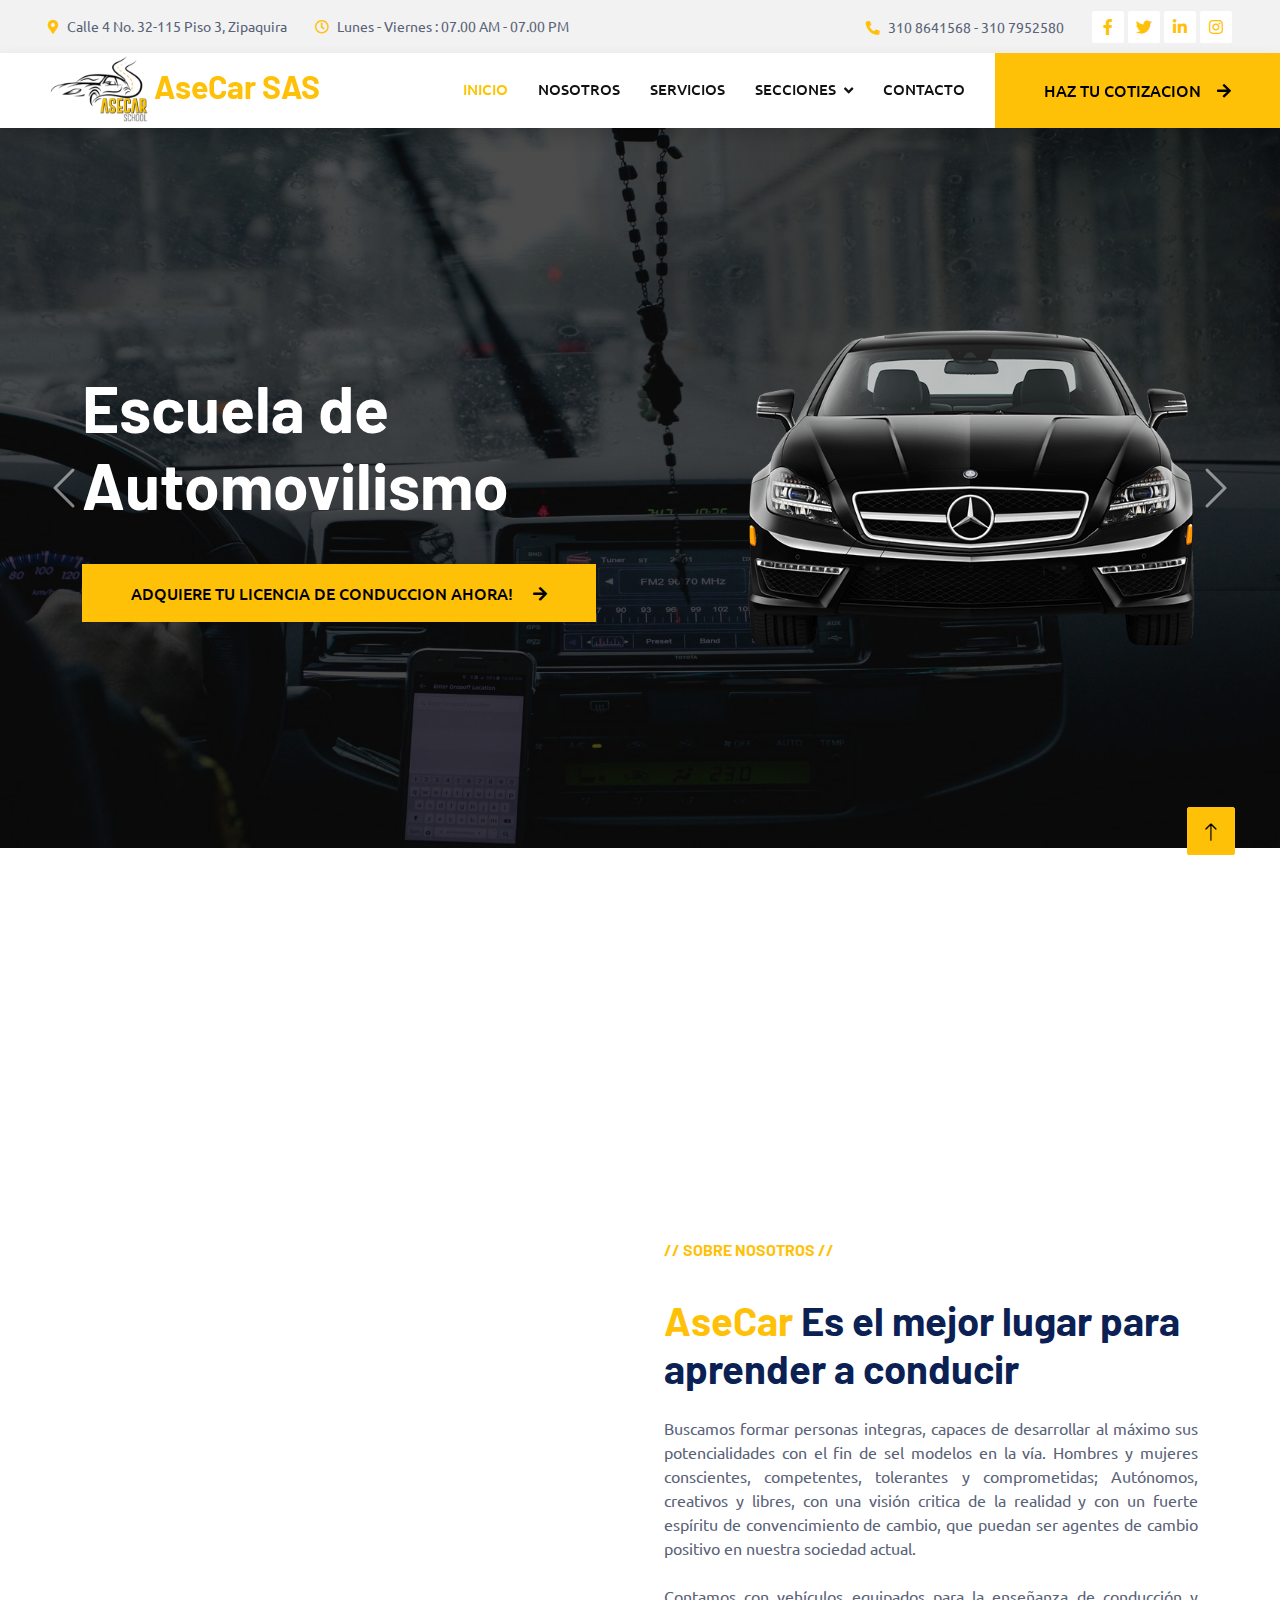
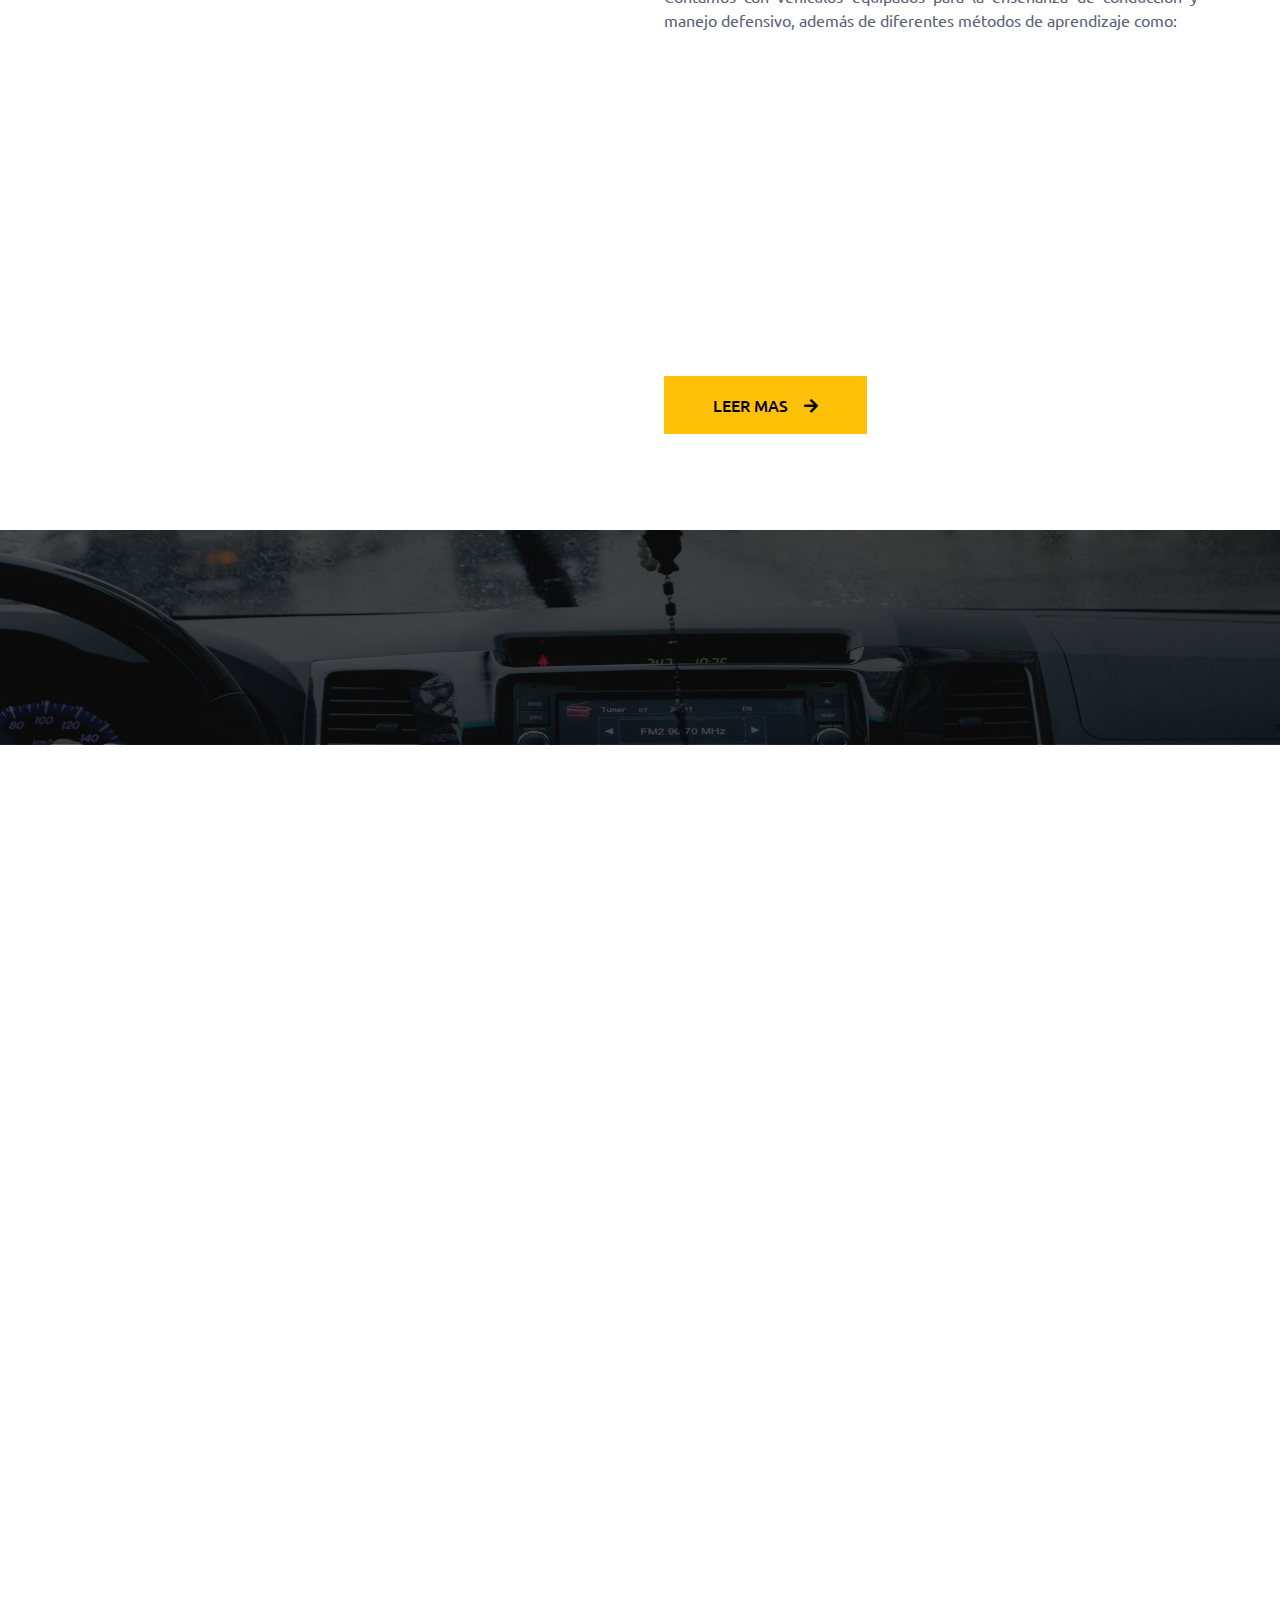
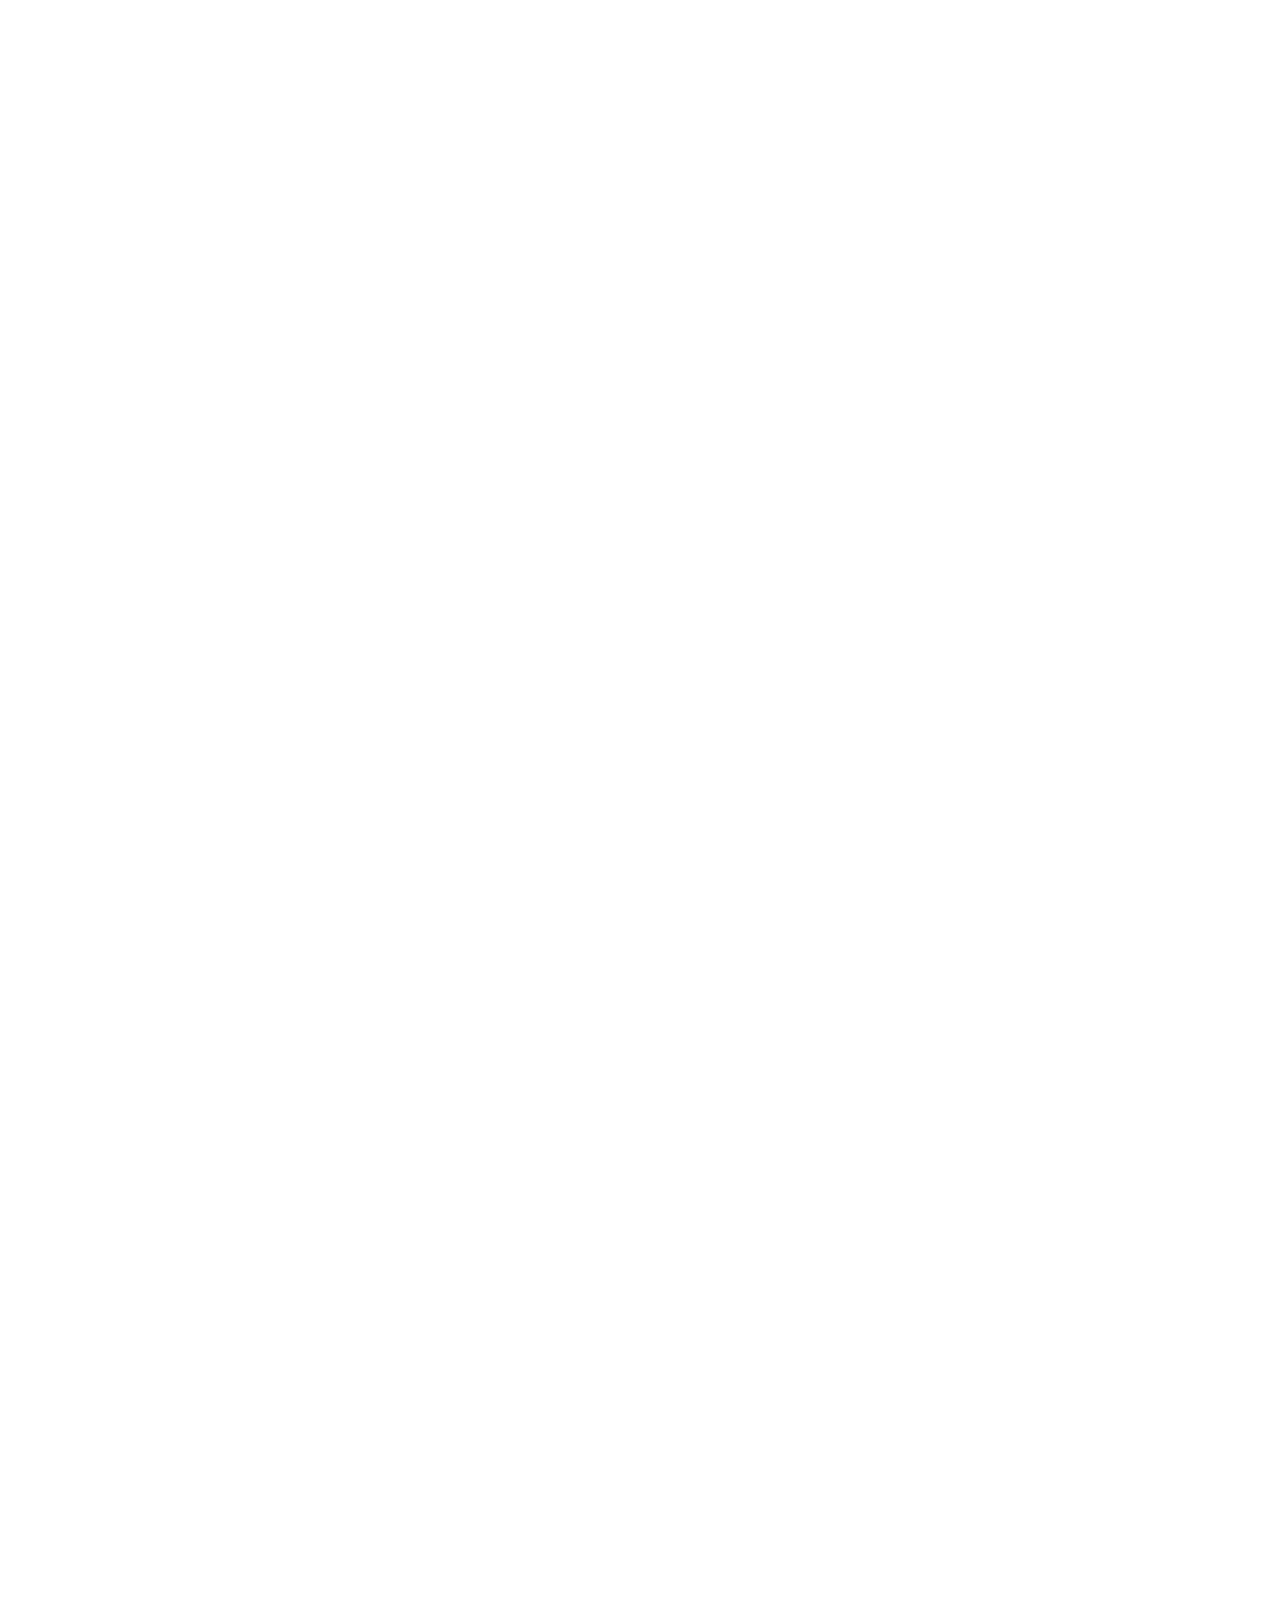
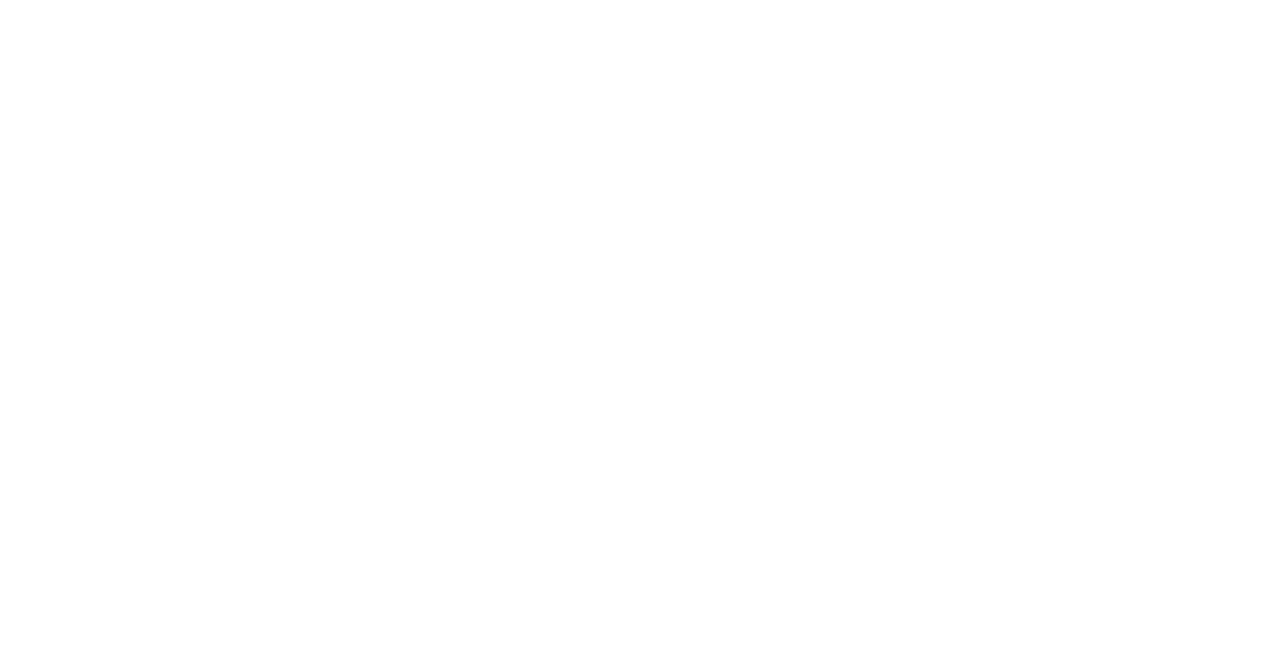
==== index.html @ 01f9cece "Add files via upload" ====
<!DOCTYPE html>
<html lang="es-CO">

<head>
    <meta charset="utf-8">
    <title>CEA ASECAR SAS</title>
    <meta content="width=device-width, initial-scale=1.0" name="viewport">
    <meta content="" name="keywords">
    <meta content="" name="description">
    
    
    <!-- Favicon -->
    <link href="img/favicon.ico" rel="icon">
    <link rel="icon" type="image/jpg" href="img/Logo.ico"/>

    <!-- Google Web Fonts -->
    <link rel="preconnect" href="https://fonts.googleapis.com">
    <link rel="preconnect" href="https://fonts.gstatic.com" crossorigin>
    <link href="https://fonts.googleapis.com/css2?family=Barlow:wght@600;700&family=Ubuntu:wght@400;500&display=swap" rel="stylesheet"> 

    <!-- Icon Font Stylesheet -->
    <link href="https://cdnjs.cloudflare.com/ajax/libs/font-awesome/5.10.0/css/all.min.css" rel="stylesheet">
    <link href="https://cdn.jsdelivr.net/npm/bootstrap-icons@1.4.1/font/bootstrap-icons.css" rel="stylesheet">

    <!-- Libraries Stylesheet -->
    <link href="lib/animate/animate.min.css" rel="stylesheet">
    <link href="lib/owlcarousel/assets/owl.carousel.min.css" rel="stylesheet">
    <link href="lib/tempusdominus/css/tempusdominus-bootstrap-4.min.css" rel="stylesheet" />

    <!-- Customized Bootstrap Stylesheet -->
    <link href="css/bootstrap.min.css" rel="stylesheet">

    <!-- Template Stylesheet -->
    <link href="css/style.css" rel="stylesheet">
</head>

<body>

    <!-- Spinner Start -->
    <div id="spinner" class="show bg-white position-fixed translate-middle w-100 vh-100 top-50 start-50 d-flex align-items-center justify-content-center">
        <div class="spinner-border text-warning" style="width: 3rem; height: 3rem;" role="status">
            <span class="sr-only">Loading...</span>
        </div>
    </div>
    <!-- Spinner End -->

    
    
    <!-- Topbar Start -->
    <div class="container-fluid bg-light p-0">
        <div class="row gx-0 d-none d-lg-flex">
            <div class="col-lg-7 px-5 text-start">
                <div class="h-100 d-inline-flex align-items-center py-3 me-4">
                    <small class="fa fa-map-marker-alt text-warning me-2"></small>
                    <small> Calle 4 No. 32-115 Piso 3, Zipaquira </small>
                </div>
                <div class="h-100 d-inline-flex align-items-center py-3">
                    <small class="far fa-clock text-warning me-2"></small>
                    <small>Lunes - Viernes : 07.00 AM - 07.00 PM  </small>
                </div>
            </div>
            <div class="col-lg-5 px-5 text-end">
                <div class="h-100 d-inline-flex align-items-center py-3 me-4">
                    <small class="fa fa-phone-alt text-warning me-2"></small>
                    <small>310 8641568 - 310 7952580</small>
                </div>
                <div class="h-100 d-inline-flex align-items-center">
                    <a class="btn btn-sm-square bg-white text-warning me-1" href='https://www.facebook.com'><i class="fab fa-facebook-f"></i></a>
                    <a class="btn btn-sm-square bg-white text-warning me-1" href=""><i class="fab fa-twitter"></i></a>
                    <a class="btn btn-sm-square bg-white text-warning me-1" href=""><i class="fab fa-linkedin-in"></i></a>
                    <a class="btn btn-sm-square bg-white text-warning me-0" href=""><i class="fab fa-instagram"></i></a>
                </div>
            </div>
        </div>
    </div>
    <!-- Topbar End -->


    <!-- Navbar Start -->
    <nav class="navbar navbar-expand-lg bg-white navbar-light shadow sticky-top p-0">
        <a href="index.html" class="navbar-brand d-flex align-items-center px-4 px-lg-5">
            <h2 class="m-0 text-warning"><img class="" src="img/Logo.ico" alt="" width="100" >    AseCar SAS</h2>
        </a>
        <button type="button" class="navbar-toggler me-4" data-bs-toggle="collapse" data-bs-target="#navbarCollapse">
            <span class="navbar-toggler-icon"></span>
        </button>
        <div class="collapse navbar-collapse" id="navbarCollapse">
            <div class="navbar-nav ms-auto p-4 p-lg-0">
                <a href="index.html" class="nav-item nav-link active">Inicio</a>
                <a href="about.html" class="nav-item nav-link">Nosotros</a>
                <a href="service.html" class="nav-item nav-link">Servicios</a>
                <div class="nav-item dropdown">
                    <a href="#" class="nav-link dropdown-toggle" data-bs-toggle="dropdown">Secciones</a>
                    <div class="dropdown-menu fade-up m-0">
                        <a href="team.html" class="dropdown-item">Profesores</a>
                        <a href="testimonial.html" class="dropdown-item">Aliados</a>
                    </div>
                </div>
                <a href="contact.html" class="nav-item nav-link">Contacto</a>
            </div>
            <a href="https://web.whatsapp.com/" class="btn btn-warning py-4 px-lg-5 d-none d-lg-block">Haz tu cotizacion<i class="fa fa-arrow-right ms-3"></i></a>
        </div>
    </nav>
    <!-- Navbar End -->


    <!-- Carousel Start -->
    <div class="container-fluid p-0 mb-5">
        <div id="header-carousel" class="carousel slide" data-bs-ride="carousel">
            <div class="carousel-inner">
                <div class="carousel-item active">
                    <img class="w-100" src="img/carousel-bg-1.jpg" alt="Image">
                    <div class="carousel-caption d-flex align-items-center">
                        <div class="container">
                            <div class="row align-items-center justify-content-center justify-content-lg-start">
                                <div class="col-10 col-lg-7 text-center text-lg-start">
                                    <h6 class="text-white text-uppercase mb-3 animated slideInDown"></h6>
                                    <h1 class="display-3 text-white mb-4c pb-3 animated slideInDown">Escuela de Automovilismo</h1>
                                    <a href="https://web.whatsapp.com/" class="btn btn-warning py-3 px-5 animated slideInDown">Adquiere tu licencia de conduccion ahora! <i class="fa fa-arrow-right ms-3"></i></a>
                                </div>
                                <div class="col-lg-5 d-none d-lg-flex animated zoomIn">
                                    <img class="img-fluid" src="img/carousel-1.png" alt="">
                                </div>
                            </div>
                        </div>
                    </div>
                </div>
                <div class="carousel-item">
                    <img class="w-100" src="img/carousel-bg-2.jpg" alt="Image">
                    <div class="carousel-caption d-flex align-items-center">
                        <div class="container">
                            <div class="row align-items-center justify-content-center justify-content-lg-start">
                                <div class="col-10 col-lg-7 text-center text-lg-start">
                                    <h6 class="text-white text-uppercase mb-3 animated slideInDown"></h6>
                                    <h1 class="display-3 text-white mb-4c pb-3 animated slideInDown">Clases de Conduccion</h1>
                                    <a href="https://www.youtube.com/" class="btn btn-warning py-3 px-5 animated slideInDown">Video - Como llegar! <i class="fa fa-arrow-right ms-3"></i></a>
                                </div>
                                <div class="col-lg-5 d-none d-lg-flex animated zoomIn">
                                    <img class="img-fluid" src="img/carousel-2.png" alt="">
                                </div>
                            </div>
                        </div>
                    </div>
                </div>
            </div>
            <button class="carousel-control-prev" type="button" data-bs-target="#header-carousel"
                data-bs-slide="prev">
                <span class="carousel-control-prev-icon" aria-hidden="true"></span>
                <span class="visually-hidden">Previous</span>
            </button>
            <button class="carousel-control-next" type="button" data-bs-target="#header-carousel"
                data-bs-slide="next">
                <span class="carousel-control-next-icon" aria-hidden="true"></span>
                <span class="visually-hidden">Next</span>
            </button>
        </div>
    </div>
    <!-- Carousel End -->


    <!-- Service Start -->
    <div class="container-xxl py-5">
        <div class="container">
            <div class="row g-4">
                <div class="col-lg-4 col-md-6 wow fadeInUp" data-wow-delay="0.1s">
                    <div class="d-flex py-5 px-4">
                        <i class="fa fa-certificate fa-3x text-warning flex-shrink-0"></i>
                        <div class="ps-4">
                            <h5 class="mb-3">Horarios Flexibles</h5>
                            <p>Informacion</p>
                            <a class="text-secondary border-bottom" href=""></a>
                        </div>
                    </div>
                </div>
                <div class="col-lg-4 col-md-6 wow fadeInUp" data-wow-delay="0.3s">
                    <div class="d-flex bg-light py-5 px-4">
                        <i class="fa fa-users-cog fa-3x text-warning flex-shrink-0"></i>
                        <div class="ps-4">
                            <h5 class="mb-3">Instructores certificados</h5>
                            <p>Informacion</p>
                            <a class="text-secondary border-bottom" href=""></a>
                        </div>
                    </div>
                </div>
                <div class="col-lg-4 col-md-6 wow fadeInUp" data-wow-delay="0.5s">
                    <div class="d-flex py-5 px-4">
                        <i class="fa fa-tools fa-3x text-warning flex-shrink-0"></i>
                        <div class="ps-4">
                            <h5 class="mb-3">Vehiculos Seguros</h5>
                            <p>Informacion</p>
                            <a class="text-secondary border-bottom" href=""></a>
                        </div>
                    </div>
                </div>
            </div>
        </div>
    </div>
    <!-- Service End -->


    <!-- About Start -->
    <div class="container-xxl py-5">
        <div class="container">
            <div class="row g-5">
                <div class="col-lg-6 pt-4" style="min-height: 400px;">
                    <div class="position-relative h-100 wow fadeIn" data-wow-delay="0.1s">
                        <img class="position-absolute img-fluid w-100 h-100" src="img/about.jpg" style="object-fit: cover;" alt="">
                        <div class="position-absolute top-0 end-0 mt-n4 me-n4 py-4 px-5" style="background: rgba(0, 0, 0, .08);">
                            <h1 class="display-4 text-white mb-0">Clases  <span class="fs-4"></span></h1>
                            <h4 class="text-white">Certificadas </h4>
                        </div>
                    </div>
                </div>
                <div class="col-lg-6">
                    <h6 class="text-warning text-uppercase">// Sobre Nosotros //</h6>
                    <h1 class="mb-4c"><span class="text-warning">AseCar </span> Es el mejor lugar para aprender a conducir </h1>
                    <p class="mb-4">Buscamos formar personas integras, capaces de desarrollar al máximo sus potencialidades con el fin de sel modelos en la vía. Hombres y mujeres conscientes, competentes, tolerantes y comprometidas; Autónomos, creativos y libres, con una visión critica de la realidad y con un fuerte espíritu de convencimiento de cambio, que puedan ser agentes de cambio positivo en nuestra sociedad actual.
                    <br>
                    <br>
                    Contamos con vehículos equipados para la enseñanza de conducción y manejo defensivo, además de diferentes métodos de aprendizaje como: 
                    </p>
                    <div class="row g-4 mb-3 pb-3">
                        <div class="col-12 wow fadeIn" data-wow-delay="0.1s">
                            <div class="d-flex">
                                <div class="bg-light d-flex flex-shrink-0 align-items-center justify-content-center mt-1" style="width: 45px; height: 45px;">
                                    <span class="fw-bold text-secondary">01</span>
                                </div>
                                <div class="ps-3">
                                    <h5 class="mb-2">Horas Teoricas</h5>
                                    <p>Educacion Vial, Señales de transito, Reglamento de Transito y muchos temas mas.</p>
                                </div>
                            </div>
                        </div>
                        <div class="col-12 wow fadeIn" data-wow-delay="0.3s">
                            <div class="d-flex">
                                <div class="bg-light d-flex flex-shrink-0 align-items-center justify-content-center mt-1" style="width: 45px; height: 45px;">
                                    <span class="fw-bold text-secondary">02</span>
                                </div>
                                <div class="ps-3">
                                    <h5 class="mb-2">Horas Taller</h5>
                                    <p>Mecanica Basica, Anatomia Carro - Moto, y muchos temas mas.</p>
                                </div>
                            </div>
                        </div>
                        <div class="col-12 wow fadeIn" data-wow-delay="0.5s">
                            <div class="d-flex">
                                <div class="bg-light d-flex flex-shrink-0 align-items-center justify-content-center mt-1" style="width: 45px; height: 45px;">
                                    <span class="fw-bold text-secondary">03</span>
                                </div>
                                <div class="ps-3">
                                    <h5 class="mb-2">Clases Practicas</h5>
                                    <p>Instruccion en la via, Manejo defensivo y muchos temas mas. </p>
                                </div>
                            </div>
                        </div>
                    </div>
                    <a href="" class="btn btn-warning py-3 px-5">Leer Mas<i class="fa fa-arrow-right ms-3"></i></a>
                </div>
            </div>
        </div>
    </div>
    <!-- About End -->


    <!-- Fact Start -->
    <div class="container-fluid fact bg-dark my-5 py-5">
        <div class="container">
            <div class="row g-4">
                <div class="col-md-6 col-lg-3 text-center wow fadeIn" data-wow-delay="0.1s">
                    <i class="fa fa-check fa-2x text-white mb-3"></i>
                    <h2 class="text-white mb-2" data-toggle="counter-up">1234</h2>
                    <p class="text-white mb-0">Informacion</p>
                </div>
                <div class="col-md-6 col-lg-3 text-center wow fadeIn" data-wow-delay="0.3s">
                    <i class="fa fa-users-cog fa-2x text-white mb-3"></i>
                    <h2 class="text-white mb-2" data-toggle="counter-up">1234</h2>
                    <p class="text-white mb-0">Informacion</p>
                </div>
                <div class="col-md-6 col-lg-3 text-center wow fadeIn" data-wow-delay="0.5s">
                    <i class="fa fa-users fa-2x text-white mb-3"></i>
                    <h2 class="text-white mb-2" data-toggle="counter-up">1234</h2>
                    <p class="text-white mb-0">Informacion</p>
                </div>
                <div class="col-md-6 col-lg-3 text-center wow fadeIn" data-wow-delay="0.7s">
                    <i class="fa fa-car fa-2x text-white mb-3"></i>
                    <h2 class="text-white mb-2" data-toggle="counter-up">1234</h2>
                    <p class="text-white mb-0">Informacion</p>
                </div>
            </div>
        </div>
    </div>
    <!-- Fact End -->


    <!-- Service Start -->
    <div class="container-xxl service py-5">
        <div class="container">
            <div class="text-center wow fadeInUp" data-wow-delay="0.1s">
                <h6 class="text-warning text-uppercase">// Servicios //</h6>
                <h1 class="mb-5">Explora nuestros cursos</h1>
            </div>
            <div class="row g-4 wow fadeInUp" data-wow-delay="0.3s">
                <div class="col-lg-4">
                    <div class="nav w-100 nav-pills me-4">
                        <button class="nav-link w-100 d-flex align-items-center text-start p-4 mb-4 active" data-bs-toggle="pill" data-bs-target="#tab-pane-1" type="button">
                            <i class="fa fa-motorcycle fa-2x me-3"></i>
                            <h4 class="m-0">Curso Moto - A1</h4>
                        </button>
                        <button class="nav-link w-100 d-flex align-items-center text-start p-4 mb-4" data-bs-toggle="pill" data-bs-target="#tab-pane-2" type="button">
                            <i class="fa fa-motorcycle fa-2x me-3"></i>
                            <h4 class="m-0">Curso Moto - A2 </h4>
                        </button>
                        <button class="nav-link w-100 d-flex align-items-center text-start p-4 mb-4" data-bs-toggle="pill" data-bs-target="#tab-pane-3" type="button">
                            <i class="fa fa-car fa-2x me-3"></i>
                            <h4 class="m-0">Curso Carro  - B1</h4>
                        </button>
                        <button class="nav-link w-100 d-flex align-items-center text-start p-4 mb-0" data-bs-toggle="pill" data-bs-target="#tab-pane-4" type="button">
                            <i class="fa fa-car-side fa-2x me-3"></i>
                            <h4 class="m-0">Curso Carro - C1</h4>
                        </button>
                    </div>
                </div>
                <div class="col-lg-8">
                    <div class="tab-content w-100">
                        <div class="tab-pane fade show active" id="tab-pane-1">
                            <div class="row g-4">
                                <div class="col-md-6" style="min-height: 350px;">
                                    <div class="position-relative h-100">
                                        <img class="position-absolute img-fluid w-100 h-100" src="img/service-1.jpg"
                                            style="object-fit: cover;" alt="">
                                    </div>
                                </div>
                                <div class="col-md-6">
                                    <h3 class="mb-3">Licencia de conduccion para Moto A1&nbsp;&nbsp;(menos de 125 cc) </h3>
                                    <p class="mb-4">Tempor erat elitr rebum at clita. Diam dolor diam ipsum sit. Aliqu diam amet diam et eos. Clita erat ipsum et lorem et sit, sed stet lorem sit clita duo justo magna dolore erat amet</p>
                                    <p><i class="fa fa-check text-success me-3"></i>25 Horas Teoricas</p>
                                    <p><i class="fa fa-check text-success me-3"></i>5 Horas Taller</p>
                                    <p><i class="fa fa-check text-success me-3"></i>8 Clases Practicas</p>
                                    <a href="https://web.whatsapp.com/" class="btn btn-warning py-3 px-5 mt-3">Comprar Ahora!<i class="fa fa-arrow-right ms-3"></i></a>
                                </div>
                            </div>
                        </div>
                        <div class="tab-pane fade" id="tab-pane-2">
                            <div class="row g-4">
                                <div class="col-md-6" style="min-height: 350px;">
                                    <div class="position-relative h-100">
                                        <img class="position-absolute img-fluid w-100 h-100" src="img/service-2.jpg"
                                            style="object-fit: cover;" alt="">
                                    </div>
                                </div>
                                <div class="col-md-6">
                                    <h3 class="mb-3">Licencia de conduccion para Moto A2 &nbsp;&nbsp;(mas de 125 cc) </h3>
                                    <p class="mb-4">Tempor erat elitr rebum at clita. Diam dolor diam ipsum sit. Aliqu diam amet diam et eos. Clita erat ipsum et lorem et sit, sed stet lorem sit clita duo justo magna dolore erat amet</p>
                                    <p><i class="fa fa-check text-success me-3"></i>25 Horas teòricas</p>
                                    <p><i class="fa fa-check text-success me-3"></i>3 Horas taller</p>
                                    <p><i class="fa fa-check text-success me-3"></i>15 clases practicas </p>
                                    <a href="https://web.whatsapp.com/" class="btn btn-warning py-3 px-5 mt-3">Comprar ahora! <i class="fa fa-arrow-right ms-3"></i></a>
                                </div>
                            </div>
                        </div>
                        <div class="tab-pane fade" id="tab-pane-3">
                            <div class="row g-4">
                                <div class="col-md-6" style="min-height: 350px;">
                                    <div class="position-relative h-100">
                                        <img class="position-absolute img-fluid w-100 h-100" src="img/service-3.jpg"
                                            style="object-fit: cover;" alt="">
                                    </div>
                                </div>
                                <div class="col-md-6">
                                    <h3 class="mb-3">Licencia de conduccion para Carro Particular B1 </h3>
                                    <p class="mb-4">Tempor erat elitr rebum at clita. Diam dolor diam ipsum sit. Aliqu diam amet diam et eos. Clita erat ipsum et lorem et sit, sed stet lorem sit clita duo justo magna dolore erat amet</p>
                                    <p><i class="fa fa-check text-success me-3"></i>25 Horas teòricas</p>
                                    <p><i class="fa fa-check text-success me-3"></i>5 Horas taller</p>
                                    <p><i class="fa fa-check text-success me-3"></i>20 clases practicas</p>
                                    <a href="https://web.whatsapp.com/" class="btn btn-warning py-3 px-5 mt-3">Comprar ahora! <i class="fa fa-arrow-right ms-3"></i></a>
                                </div>
                            </div>
                        </div>
                        <div class="tab-pane fade" id="tab-pane-4">
                            <div class="row g-4">
                                <div class="col-md-6" style="min-height: 350px;">
                                    <div class="position-relative h-100">
                                        <img class="position-absolute img-fluid w-100 h-100" src="img/service-04.jpg"
                                            style="object-fit: cover;" alt="">
                                    </div>
                                </div>
                                <div class="col-md-6">
                                    <h3 class="mb-3">Licencia de conduccion para Carro Publico C1 </h3>
                                    <p class="mb-4">Tempor erat elitr rebum at clita. Diam dolor diam ipsum sit. Aliqu diam amet diam et eos. Clita erat ipsum et lorem et sit, sed stet lorem sit clita duo justo magna dolore erat amet</p>
                                    <p><i class="fa fa-check text-success me-3"></i>30 horas teòricas</p>
                                    <p><i class="fa fa-check text-success me-3"></i>5 horas taller</p>
                                    <p><i class="fa fa-check text-success me-3"></i>30 clases practicas</p>
                                    <a href="https://web.whatsapp.com/" class="btn btn-warning py-3 px-5 mt-3">Comprar ahora! <i class="fa fa-arrow-right ms-3"></i></a>
                                </div>
                            </div>
                        </div>
                    </div>
                </div>
            </div>
        </div>
    </div>
    <!-- Service End -->

     <!-- Booking Start -->
     <div class="container-fluid bg-secondary booking my-5 wow fadeInUp" data-wow-delay="0.1s">
        <div class="container">
            <div class="row gx-5">
                <div class="col-lg-6 py-5">
                    <div class="py-5">
                        <h1 class="text-white mb-4">Escuela de Conduccion </h1>
                        <p class="text-white mb-0">Eirmod sed tempor lorem ut dolores. Aliquyam sit sadipscing kasd ipsum. Dolor ea et dolore et at sea ea at dolor, justo ipsum duo rebum sea invidunt voluptua. Eos vero eos vero ea et dolore eirmod et. Dolores diam duo invidunt lorem. Elitr ut dolores magna sit. Sea dolore sanctus sed et. Takimata takimata sanctus sed.</p>
                    </div>
                </div>
                <div class="col-lg-6">
                    <div class="bg-warning h-100 d-flex flex-column justify-content-center text-center p-5 wow zoomIn" data-wow-delay="0.6s">
                        <h1 class="text-white mb-4">Reserva tu clase!</h1>
                        <form>
                            <div class="row g-3">
                                <div class="col-12 col-sm-6">
                                    <input type="text" class="form-control border-0" placeholder="Nombre" style="height: 55px;">
                                </div>
                                <div class="col-12 col-sm-6">
                                    <input type="email" class="form-control border-0" placeholder="Correo" style="height: 55px;">
                                </div>
                                <div class="col-12 col-sm-6">
                                    <select class="form-select border-0" style="height: 55px;">
                                        <option selected>Selecciona un servicio </option>
                                        <option value="1">Servicio 1</option>
                                        <option value="2">Servicio 2</option>
                                        <option value="3">Servicio 3</option>
                                    </select>
                                </div>
                                <div class="col-12 col-sm-6">
                                    <div class="date" id="date1" data-target-input="nearest">
                                        <input type="text"
                                            class="form-control border-0 datetimepicker-input"
                                            placeholder="Fecha" data-target="#date1" data-toggle="datetimepicker" style="height: 55px;">
                                    </div>
                                </div>
                                <div class="col-12">
                                    <textarea class="form-control border-0" placeholder="Solucitud"></textarea>
                                </div>
                                <div class="col-12">
                                    <button class="btn btn-secondary w-100 py-3" type="submit">Reserva Ahora</button>
                                </div>
                            </div>
                        </form>
                    </div>
                </div>
            </div>
        </div>
    </div>
    <!-- Booking End -->

    


    <!-- Team Start -->
    <div class="container-xxl py-5">
        <div class="container">
            <div class="text-center wow fadeInUp" data-wow-delay="0.1s">
                <h6 class="text-warning text-uppercase">// Profesores //</h6>
                <h1 class="mb-5">Nuestros instructores calificados</h1>
            </div>
            <div class="row g-4">
                <div class="col-lg-3 col-md-6 wow fadeInUp" data-wow-delay="0.1s">
                    <div class="team-item">
                        <div class="position-relative overflow-hidden">
                            <img class="img-fluid" src="img/team-1.jpg" alt="">
                            <div class="team-overlay position-absolute start-0 top-0 w-100 h-100">
                                <a class="btn btn-square mx-1" href=""><i class="fab fa-facebook-f"></i></a>
                                <a class="btn btn-square mx-1" href=""><i class="fab fa-twitter"></i></a>
                                <a class="btn btn-square mx-1" href=""><i class="fab fa-instagram"></i></a>
                            </div>
                        </div>
                        <div class="bg-light text-center p-4">
                            <h5 class="fw-bold mb-0">Nombre</h5>
                            <small>Cargo</small>
                        </div>
                    </div>
                </div>
                <div class="col-lg-3 col-md-6 wow fadeInUp" data-wow-delay="0.3s">
                    <div class="team-item">
                        <div class="position-relative overflow-hidden">
                            <img class="img-fluid" src="img/team-2.jpg" alt="">
                            <div class="team-overlay position-absolute start-0 top-0 w-100 h-100">
                                <a class="btn btn-square mx-1" href=""><i class="fab fa-facebook-f"></i></a>
                                <a class="btn btn-square mx-1" href=""><i class="fab fa-twitter"></i></a>
                                <a class="btn btn-square mx-1" href=""><i class="fab fa-instagram"></i></a>
                            </div>
                        </div>
                        <div class="bg-light text-center p-4">
                            <h5 class="fw-bold mb-0">Nombre</h5>
                            <small>Cargo</small>
                        </div>
                    </div>
                </div>
                <div class="col-lg-3 col-md-6 wow fadeInUp" data-wow-delay="0.5s">
                    <div class="team-item">
                        <div class="position-relative overflow-hidden">
                            <img class="img-fluid" src="img/team-3.jpg" alt="">
                            <div class="team-overlay position-absolute start-0 top-0 w-100 h-100">
                                <a class="btn btn-square mx-1" href=""><i class="fab fa-facebook-f"></i></a>
                                <a class="btn btn-square mx-1" href=""><i class="fab fa-twitter"></i></a>
                                <a class="btn btn-square mx-1" href=""><i class="fab fa-instagram"></i></a>
                            </div>
                        </div>
                        <div class="bg-light text-center p-4">
                            <h5 class="fw-bold mb-0">Nombre</h5>
                            <small>Cargo</small>
                        </div>
                    </div>
                </div>
                <div class="col-lg-3 col-md-6 wow fadeInUp" data-wow-delay="0.7s">
                    <div class="team-item">
                        <div class="position-relative overflow-hidden">
                            <img class="img-fluid" src="img/team-4.jpg" alt="">
                            <div class="team-overlay position-absolute start-0 top-0 w-100 h-100">
                                <a class="btn btn-square mx-1" href=""><i class="fab fa-facebook-f"></i></a>
                                <a class="btn btn-square mx-1" href=""><i class="fab fa-twitter"></i></a>
                                <a class="btn btn-square mx-1" href=""><i class="fab fa-instagram"></i></a>
                            </div>
                        </div>
                        <div class="bg-light text-center p-4">
                            <h5 class="fw-bold mb-0">Nombre</h5>
                            <small>Cargo</small>
                        </div>
                    </div>
                </div>
            </div>
        </div>
    </div>
    <!-- Team End -->


    <!-- Testimonial Start -->
    <div class="container-xxl py-5 wow fadeInUp" data-wow-delay="0.1s">
        <div class="container">
            <div class="text-center">
                <h6 class="text-warning text-uppercase">// Respaldo //</h6>
                <h1 class="mb-5">Vigilado por</h1>
            </div>
            <div class="owl-carousel testimonial-carousel position-relative">
                <div class="testimonial-item text-center">
                    <img class="w5-round mx-auto mb-3" src="img/MINTRANSPORTE.png" style="width: 270px; height: 80px;">
                    <h5 class="mb-0">Ministerio de Transporte </h5>
                    <p></p>
                    <div class="testimonial-text bg-light text-center p-4">
                    <p class="mb-0">Tempor erat elitr rebum at clita. Diam dolor diam ipsum sit diam amet diam et eos. Clita erat ipsum et lorem et sit.</p>
                    </div>
                </div>
                <div class="testimonial-item text-center">
                    <img class="w5-round mx-auto mb-3" src="img/SuperTrans.png" style="width: 290px; height: 80px;">
                    <h5 class="mb-0">SuperTransporte</h5>
                    <p></p>
                    <div class="testimonial-text bg-light text-center p-4">
                    <p class="mb-0">Tempor erat elitr rebum at clita. Diam dolor diam ipsum sit diam amet diam et eos. Clita erat ipsum et lorem et sit.</p>
                    </div>
                </div>
                <div class="testimonial-item text-center">
                    <img class="w5-round mx-auto mb-3" src="img/SecEdu.jpg" style="width: 290px; height: 80px;">
                    <h5 class="mb-0">Secretaria de Educacion ZIPA</h5>
                    <p></p>
                    <div class="testimonial-text bg-light text-center p-4">
                    <p class="mb-0">Tempor erat elitr rebum at clita. Diam dolor diam ipsum sit diam amet diam et eos. Clita erat ipsum et lorem et sit.</p>
                    </div>
                </div>
                </div>
            </div>
        </div>
    </div>
    <!-- Testimonial End -->
 

    <!-- Footer Start -->
    <div class="container-fluid bg-dark text-light footer pt-5 mt-5 wow fadeIn" data-wow-delay="0.1s">
        <div class="container py-5">
            <div class="row g-5">
                <div class="col-lg-3 col-md-6">
                    <h4 class="text-light mb-4">Direccion</h4>
                    <p class="mb-2"><i class="fa fa-map-marker-alt me-3"></i>Calle 4 No. 32-115 Piso 3, Zipaquira</p>
                    <p class="mb-2"><i class="fa fa-phone-alt me-3"></i> 310 8641568 - 310 7952580
                    </p>
                    <p class="mb-2"><i class="fa fa-envelope me-3"></i>asecargerencia@gmail.com</p>
                    <div class="d-flex pt-2">
                        <a class="btn btn-outline-light btn-social" href=""><i class="fab fa-twitter"></i></a>
                        <a class="btn btn-outline-light btn-social" href=""><i class="fab fa-facebook-f"></i></a>
                        <a class="btn btn-outline-light btn-social" href=""><i class="fab fa-youtube"></i></a>
                        <a class="btn btn-outline-light btn-social" href=""><i class="fab fa-linkedin-in"></i></a>
                    </div>
                </div>
                <div class="col-lg-3 col-md-6">
                    <h4 class="text-light mb-4">Horarios</h4>
                    <h6 class="text-light">Lunes - Viernes:</h6>
                    <p class="mb-4">07.00 AM - 07.00 PM</p>
                    <h6 class="text-light">Sabado:</h6>
                    <p class="mb-0">07.00 AM -06.00 PM</p>
                    <br>
                    <h6 class="text-light">Domingos - Festivos:</h6>
                    <p class="mb-0">08.00 AM -1.00 PM</p>
                    

                </div>
                <div class="col-lg-3 col-md-4">
                    <h4 class="text-light mb-4">Servicios</h4>
                    <a class="btn btn-link" href="service.html">Licencia A1</a>
                    <a class="btn btn-link" href="service.html">Licencia A2</a>
                    <a class="btn btn-link" href="service.html">Licencia B1</a>
                    <a class="btn btn-link" href="service.html">Licencia C1</a>
                    
                </div>
                <div class="col-lg-3 col-md-6">
                    <h4 class="text-light mb-4">&nbsp;&nbsp;&nbsp;&nbsp;&nbsp;&nbsp;&nbsp;&nbsp;&nbsp;&nbsp;&nbsp; Medios de Pago</h4>
                     
                    <div class="position-relative mx-auto" style="max-width: 420px; max-height: 400px;">
                        <img class="w-round mx-auto mb-3"  src="img/davi.png" style="width: 250px; height: 100px;"> 
                        &nbsp;&nbsp;&nbsp;&nbsp;&nbsp;&nbsp;&nbsp;&nbsp;&nbsp;&nbsp;&nbsp; &nbsp;&nbsp;
                        <img class="w-round mx-auto mb-3"  src="img/Pago.png" style="width: 150px; height: 100px;">
                        &nbsp;&nbsp;&nbsp;&nbsp;&nbsp;&nbsp;&nbsp;&nbsp;&nbsp;&nbsp;&nbsp;&nbsp;&nbsp;&nbsp;&nbsp;&nbsp;&nbsp;&nbsp;&nbsp;&nbsp;
                        <a href="https://www.pse.com.co/persona"><img class="w-round mx-auto mb-3"  src="img/pse.png" style="width: 100px; height: 100px;"> 
                        
                        <p class="mb-4">&nbsp;&nbsp;&nbsp;&nbsp;&nbsp;&nbsp;&nbsp;&nbsp;&nbsp;&nbsp;&nbsp;&nbsp;&nbsp;&nbsp;&nbsp;&nbsp;&nbsp;&nbsp;BANCOLOMBIA <br> &nbsp;&nbsp;&nbsp;&nbsp;&nbsp;&nbsp;&nbsp;&nbsp;&nbsp;&nbsp;&nbsp;&nbsp;&nbsp;&nbsp;&nbsp;&nbsp;&nbsp;&nbsp;NIT - 901505206 <br> &nbsp;&nbsp;&nbsp;Numero Cuenta - 33200003945 <br> &nbsp;&nbsp;&nbsp;&nbsp;&nbsp;&nbsp;&nbsp;&nbsp;&nbsp;&nbsp;&nbsp;&nbsp;&nbsp;&nbsp;&nbsp;&nbsp;&nbsp;&nbsp;Cuenta Ahorros</p></p> 
                    </div>
                </div>
            </div>
        </div>
        <div class="container">
            <div class="copyright">
                <div class="row">
                    <div class="col-md-6 text-center text-md-start mb-3 mb-md-0">
                        &copy; <a class="border-bottom" href="#">2022 AseCar SAS</a>, Todos Los Derechos Reservados.
    
                        <!--/*** This template is free as long as you keep the footer author’s credit link/attribution link/backlink. If you'd like to use the template without the footer author’s credit link/attribution link/backlink, you can purchase the Credit Removal License from "https://htmlcodex.com/credit-removal". Thank you for your support. ***/-->
                      Hecho con <a class="border-bottom" href="https://htmlcodex.com">HTML Codex</a>
                    </div>
                    
                </div>
            </div>
        </div>
    </div>
    <!-- Footer End -->


    <!-- Back to Top -->
    <a href="#" class="btn btn-lg btn-warning btn-lg-square back-to-top"><i class="bi bi-arrow-up"></i></a>


    <!-- JavaScript Libraries -->
    <script src="https://code.jquery.com/jquery-3.4.1.min.js"></script>
    <script src="https://cdn.jsdelivr.net/npm/bootstrap@5.0.0/dist/js/bootstrap.bundle.min.js"></script>
    <script src="lib/wow/wow.min.js"></script>
    <script src="lib/easing/easing.min.js"></script>
    <script src="lib/waypoints/waypoints.min.js"></script>
    <script src="lib/counterup/counterup.min.js"></script>
    <script src="lib/owlcarousel/owl.carousel.min.js"></script>
    <script src="lib/tempusdominus/js/moment.min.js"></script>
    <script src="lib/tempusdominus/js/moment-timezone.min.js"></script>
    <script src="lib/tempusdominus/js/tempusdominus-bootstrap-4.min.js"></script>
    

    <!-- Template Javascript -->
    <script src="js/main.js"></script>
    <script src="js/form.js"></script>
</body>

</html>
---- css/style.css ----
/********** Template CSS **********/
:root {
    --primary: #fdc400;
    --secondary: #0B2154;
    --light: #F2F2F2;
    --dark: #111111;
    --warning: #fdc400;
}

.fw-medium {
    font-weight: 600 !important;
}

.back-to-top {
    position: fixed;
    display: none;
    right: 45px;
    bottom: 45px;
    z-index: 99;
}


/*** Spinner ***/
#spinner {
    opacity: 0;
    visibility: hidden;
    transition: opacity .5s ease-out, visibility 0s linear .5s;
    z-index: 99999;
}

#spinner.show {
    transition: opacity .5s ease-out, visibility 0s linear 0s;
    visibility: visible;
    opacity: 1;
}



/*** Button ***/
.btn {
    font-weight: 500;
    text-transform: uppercase;
    transition: .5s;
}

.btn.btn-primary,
.btn.btn-secondary {
    color: #FFFFFF;
}

.btn-square {
    width: 38px;
    height: 38px;
}

.btn-sm-square {
    width: 32px;
    height: 32px;
}

.btn-lg-square {
    width: 48px;
    height: 48px;
}

.btn-square,
.btn-sm-square,
.btn-lg-square {
    padding: 0;
    display: flex;
    align-items: center;
    justify-content: center;
    font-weight: normal;
    border-radius: 2px;
}


/*** Navbar ***/
.navbar .dropdown-toggle::after {
    border: none;
    content: "\f107";
    font-family: "Font Awesome 5 Free";
    font-weight: 900;
    vertical-align: middle;
    margin-left: 8px;
}

.navbar-light .navbar-nav .nav-link {
    margin-right: 30px;
    padding: 25px 0;
    color: #FFFFFF;
    font-size: 15px;
    text-transform: uppercase;
    outline: none;
}

.navbar-light .navbar-nav .nav-link:hover,
.navbar-light .navbar-nav .nav-link.active {
    color: var(--primary);
}

@media (max-width: 991.98px) {
    .navbar-light .navbar-nav .nav-link  {
        margin-right: 0;
        padding: 10px 0;
    }

    .navbar-light .navbar-nav {
        border-top: 1px solid #EEEEEE;
    }
}

.navbar-light .navbar-brand,
.navbar-light a.btn {
    height: 75px;
}

.navbar-light .navbar-nav .nav-link {
    color: var(--dark);
    font-weight: 500;
}

.navbar-light.sticky-top {
    top: -100px;
    transition: .5s;
}

@media (min-width: 992px) {
    .navbar .nav-item .dropdown-menu {
        display: block;
        border: none;
        margin-top: 0;
        top: 150%;
        opacity: 0;
        visibility: hidden;
        transition: .5s;
    }

    .navbar .nav-item:hover .dropdown-menu {
        top: 100%;
        visibility: visible;
        transition: .5s;
        opacity: 1;
    }
}


/*** Header ***/
.carousel-caption {
    top: 0;
    left: 0;
    right: 0;
    bottom: 0;
    background: rgba(0, 0, 0, .7);
    z-index: 1;
}

.carousel-control-prev,
.carousel-control-next {
    width: 10%;
}

.carousel-control-prev-icon,
.carousel-control-next-icon {
    width: 3rem;
    height: 3rem;
}

@media (max-width: 768px) {
    #header-carousel .carousel-item {
        position: relative;
        min-height: 450px;
    }
    
    #header-carousel .carousel-item img {
        position: absolute;
        width: 100%;
        height: 100%;
        object-fit: cover;
    }
}

.page-header {
    background-position: center center;
    background-repeat: no-repeat;
    background-size: cover;
}

.page-header-inner {
    background: rgba(0, 0, 0, .7);
}

.breadcrumb-item + .breadcrumb-item::before {
    color: var(--light);
}


/*** Facts ***/
.fact {
    background: linear-gradient(rgba(0, 0, 0, .7), rgba(0, 0, 0, .7)), url(../img/carousel-bg-1.jpg);
    background-position: center center;
    background-repeat: no-repeat;
    background-size: cover;
}


/*** Service ***/
.service .nav .nav-link {
    background: var(--light);
    transition: .5s;
}

.service .nav .nav-link.active {
    background: var(--primary);
}

.service .nav .nav-link.active h4 {
    color: #FFFFFF !important;
}


/*** Booking ***/
.booking {
    background: linear-gradient(rgba(0, 0, 0, .7), rgba(0, 0, 0, .7)), url(../img/carousel-bg-2.jpg) center center no-repeat;
    background-size: cover;
}

.bootstrap-datetimepicker-widget.bottom {
    top: auto !important;
}

.bootstrap-datetimepicker-widget .table * {
    border-bottom-width: 0px;
}

.bootstrap-datetimepicker-widget .table th {
    font-weight: 500;
}

.bootstrap-datetimepicker-widget.dropdown-menu {
    padding: 10px;
    border-radius: 2px;
}

.bootstrap-datetimepicker-widget table td.active,
.bootstrap-datetimepicker-widget table td.active:hover {
    background: var(--primary);
}

.bootstrap-datetimepicker-widget table td.today::before {
    border-bottom-color: var(--primary);
}


/*** Team ***/
.team-item .team-overlay {
    display: flex;
    align-items: center;
    justify-content: center;
    background: var(--primary);
    transform: scale(0);
    transition: .5s;
}

.team-item:hover .team-overlay {
    transform: scale(1);
}

.team-item .team-overlay .btn {
    color: var(--primary);
    background: #FFFFFF;
}

.team-item .team-overlay .btn:hover {
    color: #FFFFFF;
    background: var(--secondary)
}


/*** Testimonial ***/
.testimonial-carousel .owl-item .testimonial-text,
.testimonial-carousel .owl-item.center .testimonial-text * {
    transition: .5s;
}

.testimonial-carousel .owl-item.center .testimonial-text {
    background: var(--primary) !important;
}

.testimonial-carousel .owl-item.center .testimonial-text * {
    color: #FFFFFF !important;
}

.testimonial-carousel .owl-dots {
    margin-top: 50px;
    display: flex;
    align-items: flex-end;
    justify-content: center;
}

.testimonial-carousel .owl-dot {
    position: relative;
    display: inline-block;
    margin: 0 5px;
    width: 15px;
    height: 15px;
    border: 1px solid #CCCCCC;
    transition: .5s;
}

.testimonial-carousel .owl-dot.active {
    background: var(--primary);
    border-color: var(--primary);
}

/*** Footer ***/
.footer {
    background: linear-gradient(rgba(0, 0, 0, .9), rgba(0, 0, 0, .9)), url(../img/carousel-bg-1.jpg) center center no-repeat;
    background-size: cover;
}

.footer .btn.btn-social {
    margin-right: 5px;
    width: 35px;
    height: 35px;
    display: flex;
    align-items: center;
    justify-content: center;
    color: var(--light);
    border: 1px solid #FFFFFF;
    border-radius: 35px;
    transition: .3s;
}

.footer .btn.btn-social:hover {
    color: var(--primary);
}

.footer .btn.btn-link {
    display: block;
    margin-bottom: 5px;
    padding: 0;
    text-align: left;
    color: #FFFFFF;
    font-size: 15px;
    font-weight: normal;
    text-transform: capitalize;
    transition: .3s;
}

.footer .btn.btn-link::before {
    position: relative;
    content: "\f105";
    font-family: "Font Awesome 5 Free";
    font-weight: 900;
    margin-right: 10px;
}

.footer .btn.btn-link:hover {
    letter-spacing: 1px;
    box-shadow: none;
}

.footer .copyright {
    padding: 25px 0;
    font-size: 15px;
    border-top: 1px solid rgba(256, 256, 256, .1);
}

.footer .copyright a {
    color: var(--light);
}

.footer .footer-menu a {
    margin-right: 15px;
    padding-right: 15px;
    border-right: 1px solid rgba(255, 255, 255, .3);
}

.footer .footer-menu a:last-child {
    margin-right: 0;
    padding-right: 0;
    border-right: none;
}

.mb-4{
    text-align: justify;
}
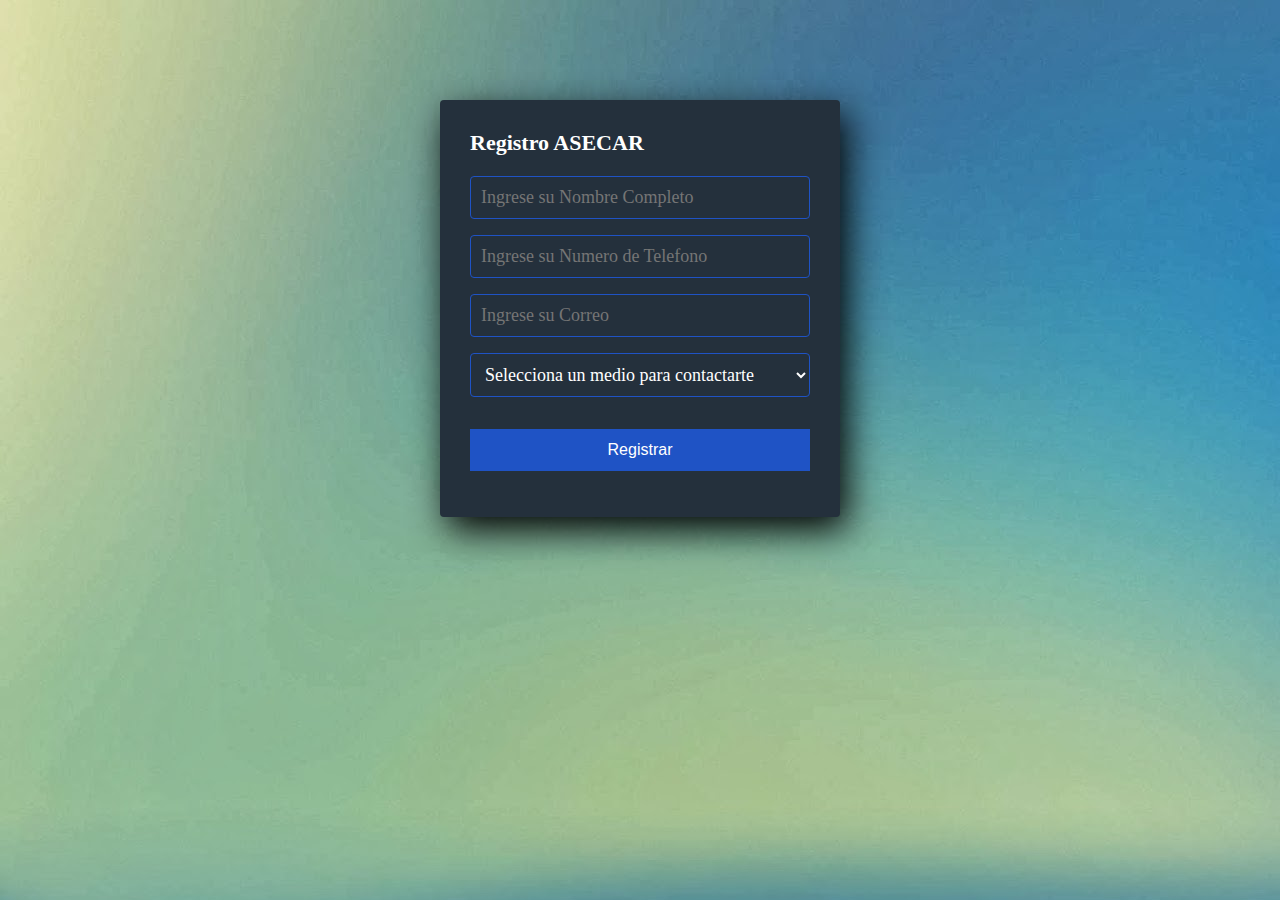
==== commit b16520bb: "Add files via upload" ====
--- a/index.html
+++ b/index.html
@@ -1,666 +1,30 @@
-<!DOCTYPE html>
-<html lang="es-CO">
-
-<head>
-    <meta charset="utf-8">
-    <title>CEA ASECAR SAS</title>
-    <meta content="width=device-width, initial-scale=1.0" name="viewport">
-    <meta content="" name="keywords">
-    <meta content="" name="description">
-    
-    
-    <!-- Favicon -->
-    <link href="img/favicon.ico" rel="icon">
-    <link rel="icon" type="image/jpg" href="img/Logo.ico"/>
-
-    <!-- Google Web Fonts -->
-    <link rel="preconnect" href="https://fonts.googleapis.com">
-    <link rel="preconnect" href="https://fonts.gstatic.com" crossorigin>
-    <link href="https://fonts.googleapis.com/css2?family=Barlow:wght@600;700&family=Ubuntu:wght@400;500&display=swap" rel="stylesheet"> 
-
-    <!-- Icon Font Stylesheet -->
-    <link href="https://cdnjs.cloudflare.com/ajax/libs/font-awesome/5.10.0/css/all.min.css" rel="stylesheet">
-    <link href="https://cdn.jsdelivr.net/npm/bootstrap-icons@1.4.1/font/bootstrap-icons.css" rel="stylesheet">
-
-    <!-- Libraries Stylesheet -->
-    <link href="lib/animate/animate.min.css" rel="stylesheet">
-    <link href="lib/owlcarousel/assets/owl.carousel.min.css" rel="stylesheet">
-    <link href="lib/tempusdominus/css/tempusdominus-bootstrap-4.min.css" rel="stylesheet" />
-
-    <!-- Customized Bootstrap Stylesheet -->
-    <link href="css/bootstrap.min.css" rel="stylesheet">
-
-    <!-- Template Stylesheet -->
-    <link href="css/style.css" rel="stylesheet">
-</head>
-
-<body>
-
-    <!-- Spinner Start -->
-    <div id="spinner" class="show bg-white position-fixed translate-middle w-100 vh-100 top-50 start-50 d-flex align-items-center justify-content-center">
-        <div class="spinner-border text-warning" style="width: 3rem; height: 3rem;" role="status">
-            <span class="sr-only">Loading...</span>
-        </div>
-    </div>
-    <!-- Spinner End -->
-
-    
-    
-    <!-- Topbar Start -->
-    <div class="container-fluid bg-light p-0">
-        <div class="row gx-0 d-none d-lg-flex">
-            <div class="col-lg-7 px-5 text-start">
-                <div class="h-100 d-inline-flex align-items-center py-3 me-4">
-                    <small class="fa fa-map-marker-alt text-warning me-2"></small>
-                    <small> Calle 4 No. 32-115 Piso 3, Zipaquira </small>
-                </div>
-                <div class="h-100 d-inline-flex align-items-center py-3">
-                    <small class="far fa-clock text-warning me-2"></small>
-                    <small>Lunes - Viernes : 07.00 AM - 07.00 PM  </small>
-                </div>
-            </div>
-            <div class="col-lg-5 px-5 text-end">
-                <div class="h-100 d-inline-flex align-items-center py-3 me-4">
-                    <small class="fa fa-phone-alt text-warning me-2"></small>
-                    <small>310 8641568 - 310 7952580</small>
-                </div>
-                <div class="h-100 d-inline-flex align-items-center">
-                    <a class="btn btn-sm-square bg-white text-warning me-1" href='https://www.facebook.com'><i class="fab fa-facebook-f"></i></a>
-                    <a class="btn btn-sm-square bg-white text-warning me-1" href=""><i class="fab fa-twitter"></i></a>
-                    <a class="btn btn-sm-square bg-white text-warning me-1" href=""><i class="fab fa-linkedin-in"></i></a>
-                    <a class="btn btn-sm-square bg-white text-warning me-0" href=""><i class="fab fa-instagram"></i></a>
-                </div>
-            </div>
-        </div>
-    </div>
-    <!-- Topbar End -->
-
-
-    <!-- Navbar Start -->
-    <nav class="navbar navbar-expand-lg bg-white navbar-light shadow sticky-top p-0">
-        <a href="index.html" class="navbar-brand d-flex align-items-center px-4 px-lg-5">
-            <h2 class="m-0 text-warning"><img class="" src="img/Logo.ico" alt="" width="100" >    AseCar SAS</h2>
-        </a>
-        <button type="button" class="navbar-toggler me-4" data-bs-toggle="collapse" data-bs-target="#navbarCollapse">
-            <span class="navbar-toggler-icon"></span>
-        </button>
-        <div class="collapse navbar-collapse" id="navbarCollapse">
-            <div class="navbar-nav ms-auto p-4 p-lg-0">
-                <a href="index.html" class="nav-item nav-link active">Inicio</a>
-                <a href="about.html" class="nav-item nav-link">Nosotros</a>
-                <a href="service.html" class="nav-item nav-link">Servicios</a>
-                <div class="nav-item dropdown">
-                    <a href="#" class="nav-link dropdown-toggle" data-bs-toggle="dropdown">Secciones</a>
-                    <div class="dropdown-menu fade-up m-0">
-                        <a href="team.html" class="dropdown-item">Profesores</a>
-                        <a href="testimonial.html" class="dropdown-item">Aliados</a>
-                    </div>
-                </div>
-                <a href="contact.html" class="nav-item nav-link">Contacto</a>
-            </div>
-            <a href="https://web.whatsapp.com/" class="btn btn-warning py-4 px-lg-5 d-none d-lg-block">Haz tu cotizacion<i class="fa fa-arrow-right ms-3"></i></a>
-        </div>
-    </nav>
-    <!-- Navbar End -->
-
-
-    <!-- Carousel Start -->
-    <div class="container-fluid p-0 mb-5">
-        <div id="header-carousel" class="carousel slide" data-bs-ride="carousel">
-            <div class="carousel-inner">
-                <div class="carousel-item active">
-                    <img class="w-100" src="img/carousel-bg-1.jpg" alt="Image">
-                    <div class="carousel-caption d-flex align-items-center">
-                        <div class="container">
-                            <div class="row align-items-center justify-content-center justify-content-lg-start">
-                                <div class="col-10 col-lg-7 text-center text-lg-start">
-                                    <h6 class="text-white text-uppercase mb-3 animated slideInDown"></h6>
-                                    <h1 class="display-3 text-white mb-4c pb-3 animated slideInDown">Escuela de Automovilismo</h1>
-                                    <a href="https://web.whatsapp.com/" class="btn btn-warning py-3 px-5 animated slideInDown">Adquiere tu licencia de conduccion ahora! <i class="fa fa-arrow-right ms-3"></i></a>
-                                </div>
-                                <div class="col-lg-5 d-none d-lg-flex animated zoomIn">
-                                    <img class="img-fluid" src="img/carousel-1.png" alt="">
-                                </div>
-                            </div>
-                        </div>
-                    </div>
-                </div>
-                <div class="carousel-item">
-                    <img class="w-100" src="img/carousel-bg-2.jpg" alt="Image">
-                    <div class="carousel-caption d-flex align-items-center">
-                        <div class="container">
-                            <div class="row align-items-center justify-content-center justify-content-lg-start">
-                                <div class="col-10 col-lg-7 text-center text-lg-start">
-                                    <h6 class="text-white text-uppercase mb-3 animated slideInDown"></h6>
-                                    <h1 class="display-3 text-white mb-4c pb-3 animated slideInDown">Clases de Conduccion</h1>
-                                    <a href="https://www.youtube.com/" class="btn btn-warning py-3 px-5 animated slideInDown">Video - Como llegar! <i class="fa fa-arrow-right ms-3"></i></a>
-                                </div>
-                                <div class="col-lg-5 d-none d-lg-flex animated zoomIn">
-                                    <img class="img-fluid" src="img/carousel-2.png" alt="">
-                                </div>
-                            </div>
-                        </div>
-                    </div>
-                </div>
-            </div>
-            <button class="carousel-control-prev" type="button" data-bs-target="#header-carousel"
-                data-bs-slide="prev">
-                <span class="carousel-control-prev-icon" aria-hidden="true"></span>
-                <span class="visually-hidden">Previous</span>
-            </button>
-            <button class="carousel-control-next" type="button" data-bs-target="#header-carousel"
-                data-bs-slide="next">
-                <span class="carousel-control-next-icon" aria-hidden="true"></span>
-                <span class="visually-hidden">Next</span>
-            </button>
-        </div>
-    </div>
-    <!-- Carousel End -->
-
-
-    <!-- Service Start -->
-    <div class="container-xxl py-5">
-        <div class="container">
-            <div class="row g-4">
-                <div class="col-lg-4 col-md-6 wow fadeInUp" data-wow-delay="0.1s">
-                    <div class="d-flex py-5 px-4">
-                        <i class="fa fa-certificate fa-3x text-warning flex-shrink-0"></i>
-                        <div class="ps-4">
-                            <h5 class="mb-3">Horarios Flexibles</h5>
-                            <p>Informacion</p>
-                            <a class="text-secondary border-bottom" href=""></a>
-                        </div>
-                    </div>
-                </div>
-                <div class="col-lg-4 col-md-6 wow fadeInUp" data-wow-delay="0.3s">
-                    <div class="d-flex bg-light py-5 px-4">
-                        <i class="fa fa-users-cog fa-3x text-warning flex-shrink-0"></i>
-                        <div class="ps-4">
-                            <h5 class="mb-3">Instructores certificados</h5>
-                            <p>Informacion</p>
-                            <a class="text-secondary border-bottom" href=""></a>
-                        </div>
-                    </div>
-                </div>
-                <div class="col-lg-4 col-md-6 wow fadeInUp" data-wow-delay="0.5s">
-                    <div class="d-flex py-5 px-4">
-                        <i class="fa fa-tools fa-3x text-warning flex-shrink-0"></i>
-                        <div class="ps-4">
-                            <h5 class="mb-3">Vehiculos Seguros</h5>
-                            <p>Informacion</p>
-                            <a class="text-secondary border-bottom" href=""></a>
-                        </div>
-                    </div>
-                </div>
-            </div>
-        </div>
-    </div>
-    <!-- Service End -->
-
-
-    <!-- About Start -->
-    <div class="container-xxl py-5">
-        <div class="container">
-            <div class="row g-5">
-                <div class="col-lg-6 pt-4" style="min-height: 400px;">
-                    <div class="position-relative h-100 wow fadeIn" data-wow-delay="0.1s">
-                        <img class="position-absolute img-fluid w-100 h-100" src="img/about.jpg" style="object-fit: cover;" alt="">
-                        <div class="position-absolute top-0 end-0 mt-n4 me-n4 py-4 px-5" style="background: rgba(0, 0, 0, .08);">
-                            <h1 class="display-4 text-white mb-0">Clases  <span class="fs-4"></span></h1>
-                            <h4 class="text-white">Certificadas </h4>
-                        </div>
-                    </div>
-                </div>
-                <div class="col-lg-6">
-                    <h6 class="text-warning text-uppercase">// Sobre Nosotros //</h6>
-                    <h1 class="mb-4c"><span class="text-warning">AseCar </span> Es el mejor lugar para aprender a conducir </h1>
-                    <p class="mb-4">Buscamos formar personas integras, capaces de desarrollar al máximo sus potencialidades con el fin de sel modelos en la vía. Hombres y mujeres conscientes, competentes, tolerantes y comprometidas; Autónomos, creativos y libres, con una visión critica de la realidad y con un fuerte espíritu de convencimiento de cambio, que puedan ser agentes de cambio positivo en nuestra sociedad actual.
-                    <br>
-                    <br>
-                    Contamos con vehículos equipados para la enseñanza de conducción y manejo defensivo, además de diferentes métodos de aprendizaje como: 
-                    </p>
-                    <div class="row g-4 mb-3 pb-3">
-                        <div class="col-12 wow fadeIn" data-wow-delay="0.1s">
-                            <div class="d-flex">
-                                <div class="bg-light d-flex flex-shrink-0 align-items-center justify-content-center mt-1" style="width: 45px; height: 45px;">
-                                    <span class="fw-bold text-secondary">01</span>
-                                </div>
-                                <div class="ps-3">
-                                    <h5 class="mb-2">Horas Teoricas</h5>
-                                    <p>Educacion Vial, Señales de transito, Reglamento de Transito y muchos temas mas.</p>
-                                </div>
-                            </div>
-                        </div>
-                        <div class="col-12 wow fadeIn" data-wow-delay="0.3s">
-                            <div class="d-flex">
-                                <div class="bg-light d-flex flex-shrink-0 align-items-center justify-content-center mt-1" style="width: 45px; height: 45px;">
-                                    <span class="fw-bold text-secondary">02</span>
-                                </div>
-                                <div class="ps-3">
-                                    <h5 class="mb-2">Horas Taller</h5>
-                                    <p>Mecanica Basica, Anatomia Carro - Moto, y muchos temas mas.</p>
-                                </div>
-                            </div>
-                        </div>
-                        <div class="col-12 wow fadeIn" data-wow-delay="0.5s">
-                            <div class="d-flex">
-                                <div class="bg-light d-flex flex-shrink-0 align-items-center justify-content-center mt-1" style="width: 45px; height: 45px;">
-                                    <span class="fw-bold text-secondary">03</span>
-                                </div>
-                                <div class="ps-3">
-                                    <h5 class="mb-2">Clases Practicas</h5>
-                                    <p>Instruccion en la via, Manejo defensivo y muchos temas mas. </p>
-                                </div>
-                            </div>
-                        </div>
-                    </div>
-                    <a href="" class="btn btn-warning py-3 px-5">Leer Mas<i class="fa fa-arrow-right ms-3"></i></a>
-                </div>
-            </div>
-        </div>
-    </div>
-    <!-- About End -->
-
-
-    <!-- Fact Start -->
-    <div class="container-fluid fact bg-dark my-5 py-5">
-        <div class="container">
-            <div class="row g-4">
-                <div class="col-md-6 col-lg-3 text-center wow fadeIn" data-wow-delay="0.1s">
-                    <i class="fa fa-check fa-2x text-white mb-3"></i>
-                    <h2 class="text-white mb-2" data-toggle="counter-up">1234</h2>
-                    <p class="text-white mb-0">Informacion</p>
-                </div>
-                <div class="col-md-6 col-lg-3 text-center wow fadeIn" data-wow-delay="0.3s">
-                    <i class="fa fa-users-cog fa-2x text-white mb-3"></i>
-                    <h2 class="text-white mb-2" data-toggle="counter-up">1234</h2>
-                    <p class="text-white mb-0">Informacion</p>
-                </div>
-                <div class="col-md-6 col-lg-3 text-center wow fadeIn" data-wow-delay="0.5s">
-                    <i class="fa fa-users fa-2x text-white mb-3"></i>
-                    <h2 class="text-white mb-2" data-toggle="counter-up">1234</h2>
-                    <p class="text-white mb-0">Informacion</p>
-                </div>
-                <div class="col-md-6 col-lg-3 text-center wow fadeIn" data-wow-delay="0.7s">
-                    <i class="fa fa-car fa-2x text-white mb-3"></i>
-                    <h2 class="text-white mb-2" data-toggle="counter-up">1234</h2>
-                    <p class="text-white mb-0">Informacion</p>
-                </div>
-            </div>
-        </div>
-    </div>
-    <!-- Fact End -->
-
-
-    <!-- Service Start -->
-    <div class="container-xxl service py-5">
-        <div class="container">
-            <div class="text-center wow fadeInUp" data-wow-delay="0.1s">
-                <h6 class="text-warning text-uppercase">// Servicios //</h6>
-                <h1 class="mb-5">Explora nuestros cursos</h1>
-            </div>
-            <div class="row g-4 wow fadeInUp" data-wow-delay="0.3s">
-                <div class="col-lg-4">
-                    <div class="nav w-100 nav-pills me-4">
-                        <button class="nav-link w-100 d-flex align-items-center text-start p-4 mb-4 active" data-bs-toggle="pill" data-bs-target="#tab-pane-1" type="button">
-                            <i class="fa fa-motorcycle fa-2x me-3"></i>
-                            <h4 class="m-0">Curso Moto - A1</h4>
-                        </button>
-                        <button class="nav-link w-100 d-flex align-items-center text-start p-4 mb-4" data-bs-toggle="pill" data-bs-target="#tab-pane-2" type="button">
-                            <i class="fa fa-motorcycle fa-2x me-3"></i>
-                            <h4 class="m-0">Curso Moto - A2 </h4>
-                        </button>
-                        <button class="nav-link w-100 d-flex align-items-center text-start p-4 mb-4" data-bs-toggle="pill" data-bs-target="#tab-pane-3" type="button">
-                            <i class="fa fa-car fa-2x me-3"></i>
-                            <h4 class="m-0">Curso Carro  - B1</h4>
-                        </button>
-                        <button class="nav-link w-100 d-flex align-items-center text-start p-4 mb-0" data-bs-toggle="pill" data-bs-target="#tab-pane-4" type="button">
-                            <i class="fa fa-car-side fa-2x me-3"></i>
-                            <h4 class="m-0">Curso Carro - C1</h4>
-                        </button>
-                    </div>
-                </div>
-                <div class="col-lg-8">
-                    <div class="tab-content w-100">
-                        <div class="tab-pane fade show active" id="tab-pane-1">
-                            <div class="row g-4">
-                                <div class="col-md-6" style="min-height: 350px;">
-                                    <div class="position-relative h-100">
-                                        <img class="position-absolute img-fluid w-100 h-100" src="img/service-1.jpg"
-                                            style="object-fit: cover;" alt="">
-                                    </div>
-                                </div>
-                                <div class="col-md-6">
-                                    <h3 class="mb-3">Licencia de conduccion para Moto A1&nbsp;&nbsp;(menos de 125 cc) </h3>
-                                    <p class="mb-4">Tempor erat elitr rebum at clita. Diam dolor diam ipsum sit. Aliqu diam amet diam et eos. Clita erat ipsum et lorem et sit, sed stet lorem sit clita duo justo magna dolore erat amet</p>
-                                    <p><i class="fa fa-check text-success me-3"></i>25 Horas Teoricas</p>
-                                    <p><i class="fa fa-check text-success me-3"></i>5 Horas Taller</p>
-                                    <p><i class="fa fa-check text-success me-3"></i>8 Clases Practicas</p>
-                                    <a href="https://web.whatsapp.com/" class="btn btn-warning py-3 px-5 mt-3">Comprar Ahora!<i class="fa fa-arrow-right ms-3"></i></a>
-                                </div>
-                            </div>
-                        </div>
-                        <div class="tab-pane fade" id="tab-pane-2">
-                            <div class="row g-4">
-                                <div class="col-md-6" style="min-height: 350px;">
-                                    <div class="position-relative h-100">
-                                        <img class="position-absolute img-fluid w-100 h-100" src="img/service-2.jpg"
-                                            style="object-fit: cover;" alt="">
-                                    </div>
-                                </div>
-                                <div class="col-md-6">
-                                    <h3 class="mb-3">Licencia de conduccion para Moto A2 &nbsp;&nbsp;(mas de 125 cc) </h3>
-                                    <p class="mb-4">Tempor erat elitr rebum at clita. Diam dolor diam ipsum sit. Aliqu diam amet diam et eos. Clita erat ipsum et lorem et sit, sed stet lorem sit clita duo justo magna dolore erat amet</p>
-                                    <p><i class="fa fa-check text-success me-3"></i>25 Horas teòricas</p>
-                                    <p><i class="fa fa-check text-success me-3"></i>3 Horas taller</p>
-                                    <p><i class="fa fa-check text-success me-3"></i>15 clases practicas </p>
-                                    <a href="https://web.whatsapp.com/" class="btn btn-warning py-3 px-5 mt-3">Comprar ahora! <i class="fa fa-arrow-right ms-3"></i></a>
-                                </div>
-                            </div>
-                        </div>
-                        <div class="tab-pane fade" id="tab-pane-3">
-                            <div class="row g-4">
-                                <div class="col-md-6" style="min-height: 350px;">
-                                    <div class="position-relative h-100">
-                                        <img class="position-absolute img-fluid w-100 h-100" src="img/service-3.jpg"
-                                            style="object-fit: cover;" alt="">
-                                    </div>
-                                </div>
-                                <div class="col-md-6">
-                                    <h3 class="mb-3">Licencia de conduccion para Carro Particular B1 </h3>
-                                    <p class="mb-4">Tempor erat elitr rebum at clita. Diam dolor diam ipsum sit. Aliqu diam amet diam et eos. Clita erat ipsum et lorem et sit, sed stet lorem sit clita duo justo magna dolore erat amet</p>
-                                    <p><i class="fa fa-check text-success me-3"></i>25 Horas teòricas</p>
-                                    <p><i class="fa fa-check text-success me-3"></i>5 Horas taller</p>
-                                    <p><i class="fa fa-check text-success me-3"></i>20 clases practicas</p>
-                                    <a href="https://web.whatsapp.com/" class="btn btn-warning py-3 px-5 mt-3">Comprar ahora! <i class="fa fa-arrow-right ms-3"></i></a>
-                                </div>
-                            </div>
-                        </div>
-                        <div class="tab-pane fade" id="tab-pane-4">
-                            <div class="row g-4">
-                                <div class="col-md-6" style="min-height: 350px;">
-                                    <div class="position-relative h-100">
-                                        <img class="position-absolute img-fluid w-100 h-100" src="img/service-04.jpg"
-                                            style="object-fit: cover;" alt="">
-                                    </div>
-                                </div>
-                                <div class="col-md-6">
-                                    <h3 class="mb-3">Licencia de conduccion para Carro Publico C1 </h3>
-                                    <p class="mb-4">Tempor erat elitr rebum at clita. Diam dolor diam ipsum sit. Aliqu diam amet diam et eos. Clita erat ipsum et lorem et sit, sed stet lorem sit clita duo justo magna dolore erat amet</p>
-                                    <p><i class="fa fa-check text-success me-3"></i>30 horas teòricas</p>
-                                    <p><i class="fa fa-check text-success me-3"></i>5 horas taller</p>
-                                    <p><i class="fa fa-check text-success me-3"></i>30 clases practicas</p>
-                                    <a href="https://web.whatsapp.com/" class="btn btn-warning py-3 px-5 mt-3">Comprar ahora! <i class="fa fa-arrow-right ms-3"></i></a>
-                                </div>
-                            </div>
-                        </div>
-                    </div>
-                </div>
-            </div>
-        </div>
-    </div>
-    <!-- Service End -->
-
-     <!-- Booking Start -->
-     <div class="container-fluid bg-secondary booking my-5 wow fadeInUp" data-wow-delay="0.1s">
-        <div class="container">
-            <div class="row gx-5">
-                <div class="col-lg-6 py-5">
-                    <div class="py-5">
-                        <h1 class="text-white mb-4">Escuela de Conduccion </h1>
-                        <p class="text-white mb-0">Eirmod sed tempor lorem ut dolores. Aliquyam sit sadipscing kasd ipsum. Dolor ea et dolore et at sea ea at dolor, justo ipsum duo rebum sea invidunt voluptua. Eos vero eos vero ea et dolore eirmod et. Dolores diam duo invidunt lorem. Elitr ut dolores magna sit. Sea dolore sanctus sed et. Takimata takimata sanctus sed.</p>
-                    </div>
-                </div>
-                <div class="col-lg-6">
-                    <div class="bg-warning h-100 d-flex flex-column justify-content-center text-center p-5 wow zoomIn" data-wow-delay="0.6s">
-                        <h1 class="text-white mb-4">Reserva tu clase!</h1>
-                        <form>
-                            <div class="row g-3">
-                                <div class="col-12 col-sm-6">
-                                    <input type="text" class="form-control border-0" placeholder="Nombre" style="height: 55px;">
-                                </div>
-                                <div class="col-12 col-sm-6">
-                                    <input type="email" class="form-control border-0" placeholder="Correo" style="height: 55px;">
-                                </div>
-                                <div class="col-12 col-sm-6">
-                                    <select class="form-select border-0" style="height: 55px;">
-                                        <option selected>Selecciona un servicio </option>
-                                        <option value="1">Servicio 1</option>
-                                        <option value="2">Servicio 2</option>
-                                        <option value="3">Servicio 3</option>
-                                    </select>
-                                </div>
-                                <div class="col-12 col-sm-6">
-                                    <div class="date" id="date1" data-target-input="nearest">
-                                        <input type="text"
-                                            class="form-control border-0 datetimepicker-input"
-                                            placeholder="Fecha" data-target="#date1" data-toggle="datetimepicker" style="height: 55px;">
-                                    </div>
-                                </div>
-                                <div class="col-12">
-                                    <textarea class="form-control border-0" placeholder="Solucitud"></textarea>
-                                </div>
-                                <div class="col-12">
-                                    <button class="btn btn-secondary w-100 py-3" type="submit">Reserva Ahora</button>
-                                </div>
-                            </div>
-                        </form>
-                    </div>
-                </div>
-            </div>
-        </div>
-    </div>
-    <!-- Booking End -->
-
-    
-
-
-    <!-- Team Start -->
-    <div class="container-xxl py-5">
-        <div class="container">
-            <div class="text-center wow fadeInUp" data-wow-delay="0.1s">
-                <h6 class="text-warning text-uppercase">// Profesores //</h6>
-                <h1 class="mb-5">Nuestros instructores calificados</h1>
-            </div>
-            <div class="row g-4">
-                <div class="col-lg-3 col-md-6 wow fadeInUp" data-wow-delay="0.1s">
-                    <div class="team-item">
-                        <div class="position-relative overflow-hidden">
-                            <img class="img-fluid" src="img/team-1.jpg" alt="">
-                            <div class="team-overlay position-absolute start-0 top-0 w-100 h-100">
-                                <a class="btn btn-square mx-1" href=""><i class="fab fa-facebook-f"></i></a>
-                                <a class="btn btn-square mx-1" href=""><i class="fab fa-twitter"></i></a>
-                                <a class="btn btn-square mx-1" href=""><i class="fab fa-instagram"></i></a>
-                            </div>
-                        </div>
-                        <div class="bg-light text-center p-4">
-                            <h5 class="fw-bold mb-0">Nombre</h5>
-                            <small>Cargo</small>
-                        </div>
-                    </div>
-                </div>
-                <div class="col-lg-3 col-md-6 wow fadeInUp" data-wow-delay="0.3s">
-                    <div class="team-item">
-                        <div class="position-relative overflow-hidden">
-                            <img class="img-fluid" src="img/team-2.jpg" alt="">
-                            <div class="team-overlay position-absolute start-0 top-0 w-100 h-100">
-                                <a class="btn btn-square mx-1" href=""><i class="fab fa-facebook-f"></i></a>
-                                <a class="btn btn-square mx-1" href=""><i class="fab fa-twitter"></i></a>
-                                <a class="btn btn-square mx-1" href=""><i class="fab fa-instagram"></i></a>
-                            </div>
-                        </div>
-                        <div class="bg-light text-center p-4">
-                            <h5 class="fw-bold mb-0">Nombre</h5>
-                            <small>Cargo</small>
-                        </div>
-                    </div>
-                </div>
-                <div class="col-lg-3 col-md-6 wow fadeInUp" data-wow-delay="0.5s">
-                    <div class="team-item">
-                        <div class="position-relative overflow-hidden">
-                            <img class="img-fluid" src="img/team-3.jpg" alt="">
-                            <div class="team-overlay position-absolute start-0 top-0 w-100 h-100">
-                                <a class="btn btn-square mx-1" href=""><i class="fab fa-facebook-f"></i></a>
-                                <a class="btn btn-square mx-1" href=""><i class="fab fa-twitter"></i></a>
-                                <a class="btn btn-square mx-1" href=""><i class="fab fa-instagram"></i></a>
-                            </div>
-                        </div>
-                        <div class="bg-light text-center p-4">
-                            <h5 class="fw-bold mb-0">Nombre</h5>
-                            <small>Cargo</small>
-                        </div>
-                    </div>
-                </div>
-                <div class="col-lg-3 col-md-6 wow fadeInUp" data-wow-delay="0.7s">
-                    <div class="team-item">
-                        <div class="position-relative overflow-hidden">
-                            <img class="img-fluid" src="img/team-4.jpg" alt="">
-                            <div class="team-overlay position-absolute start-0 top-0 w-100 h-100">
-                                <a class="btn btn-square mx-1" href=""><i class="fab fa-facebook-f"></i></a>
-                                <a class="btn btn-square mx-1" href=""><i class="fab fa-twitter"></i></a>
-                                <a class="btn btn-square mx-1" href=""><i class="fab fa-instagram"></i></a>
-                            </div>
-                        </div>
-                        <div class="bg-light text-center p-4">
-                            <h5 class="fw-bold mb-0">Nombre</h5>
-                            <small>Cargo</small>
-                        </div>
-                    </div>
-                </div>
-            </div>
-        </div>
-    </div>
-    <!-- Team End -->
-
-
-    <!-- Testimonial Start -->
-    <div class="container-xxl py-5 wow fadeInUp" data-wow-delay="0.1s">
-        <div class="container">
-            <div class="text-center">
-                <h6 class="text-warning text-uppercase">// Respaldo //</h6>
-                <h1 class="mb-5">Vigilado por</h1>
-            </div>
-            <div class="owl-carousel testimonial-carousel position-relative">
-                <div class="testimonial-item text-center">
-                    <img class="w5-round mx-auto mb-3" src="img/MINTRANSPORTE.png" style="width: 270px; height: 80px;">
-                    <h5 class="mb-0">Ministerio de Transporte </h5>
-                    <p></p>
-                    <div class="testimonial-text bg-light text-center p-4">
-                    <p class="mb-0">Tempor erat elitr rebum at clita. Diam dolor diam ipsum sit diam amet diam et eos. Clita erat ipsum et lorem et sit.</p>
-                    </div>
-                </div>
-                <div class="testimonial-item text-center">
-                    <img class="w5-round mx-auto mb-3" src="img/SuperTrans.png" style="width: 290px; height: 80px;">
-                    <h5 class="mb-0">SuperTransporte</h5>
-                    <p></p>
-                    <div class="testimonial-text bg-light text-center p-4">
-                    <p class="mb-0">Tempor erat elitr rebum at clita. Diam dolor diam ipsum sit diam amet diam et eos. Clita erat ipsum et lorem et sit.</p>
-                    </div>
-                </div>
-                <div class="testimonial-item text-center">
-                    <img class="w5-round mx-auto mb-3" src="img/SecEdu.jpg" style="width: 290px; height: 80px;">
-                    <h5 class="mb-0">Secretaria de Educacion ZIPA</h5>
-                    <p></p>
-                    <div class="testimonial-text bg-light text-center p-4">
-                    <p class="mb-0">Tempor erat elitr rebum at clita. Diam dolor diam ipsum sit diam amet diam et eos. Clita erat ipsum et lorem et sit.</p>
-                    </div>
-                </div>
-                </div>
-            </div>
-        </div>
-    </div>
-    <!-- Testimonial End -->
- 
-
-    <!-- Footer Start -->
-    <div class="container-fluid bg-dark text-light footer pt-5 mt-5 wow fadeIn" data-wow-delay="0.1s">
-        <div class="container py-5">
-            <div class="row g-5">
-                <div class="col-lg-3 col-md-6">
-                    <h4 class="text-light mb-4">Direccion</h4>
-                    <p class="mb-2"><i class="fa fa-map-marker-alt me-3"></i>Calle 4 No. 32-115 Piso 3, Zipaquira</p>
-                    <p class="mb-2"><i class="fa fa-phone-alt me-3"></i> 310 8641568 - 310 7952580
-                    </p>
-                    <p class="mb-2"><i class="fa fa-envelope me-3"></i>asecargerencia@gmail.com</p>
-                    <div class="d-flex pt-2">
-                        <a class="btn btn-outline-light btn-social" href=""><i class="fab fa-twitter"></i></a>
-                        <a class="btn btn-outline-light btn-social" href=""><i class="fab fa-facebook-f"></i></a>
-                        <a class="btn btn-outline-light btn-social" href=""><i class="fab fa-youtube"></i></a>
-                        <a class="btn btn-outline-light btn-social" href=""><i class="fab fa-linkedin-in"></i></a>
-                    </div>
-                </div>
-                <div class="col-lg-3 col-md-6">
-                    <h4 class="text-light mb-4">Horarios</h4>
-                    <h6 class="text-light">Lunes - Viernes:</h6>
-                    <p class="mb-4">07.00 AM - 07.00 PM</p>
-                    <h6 class="text-light">Sabado:</h6>
-                    <p class="mb-0">07.00 AM -06.00 PM</p>
-                    <br>
-                    <h6 class="text-light">Domingos - Festivos:</h6>
-                    <p class="mb-0">08.00 AM -1.00 PM</p>
-                    
-
-                </div>
-                <div class="col-lg-3 col-md-4">
-                    <h4 class="text-light mb-4">Servicios</h4>
-                    <a class="btn btn-link" href="service.html">Licencia A1</a>
-                    <a class="btn btn-link" href="service.html">Licencia A2</a>
-                    <a class="btn btn-link" href="service.html">Licencia B1</a>
-                    <a class="btn btn-link" href="service.html">Licencia C1</a>
-                    
-                </div>
-                <div class="col-lg-3 col-md-6">
-                    <h4 class="text-light mb-4">&nbsp;&nbsp;&nbsp;&nbsp;&nbsp;&nbsp;&nbsp;&nbsp;&nbsp;&nbsp;&nbsp; Medios de Pago</h4>
-                     
-                    <div class="position-relative mx-auto" style="max-width: 420px; max-height: 400px;">
-                        <img class="w-round mx-auto mb-3"  src="img/davi.png" style="width: 250px; height: 100px;"> 
-                        &nbsp;&nbsp;&nbsp;&nbsp;&nbsp;&nbsp;&nbsp;&nbsp;&nbsp;&nbsp;&nbsp; &nbsp;&nbsp;
-                        <img class="w-round mx-auto mb-3"  src="img/Pago.png" style="width: 150px; height: 100px;">
-                        &nbsp;&nbsp;&nbsp;&nbsp;&nbsp;&nbsp;&nbsp;&nbsp;&nbsp;&nbsp;&nbsp;&nbsp;&nbsp;&nbsp;&nbsp;&nbsp;&nbsp;&nbsp;&nbsp;&nbsp;
-                        <a href="https://www.pse.com.co/persona"><img class="w-round mx-auto mb-3"  src="img/pse.png" style="width: 100px; height: 100px;"> 
-                        
-                        <p class="mb-4">&nbsp;&nbsp;&nbsp;&nbsp;&nbsp;&nbsp;&nbsp;&nbsp;&nbsp;&nbsp;&nbsp;&nbsp;&nbsp;&nbsp;&nbsp;&nbsp;&nbsp;&nbsp;BANCOLOMBIA <br> &nbsp;&nbsp;&nbsp;&nbsp;&nbsp;&nbsp;&nbsp;&nbsp;&nbsp;&nbsp;&nbsp;&nbsp;&nbsp;&nbsp;&nbsp;&nbsp;&nbsp;&nbsp;NIT - 901505206 <br> &nbsp;&nbsp;&nbsp;Numero Cuenta - 33200003945 <br> &nbsp;&nbsp;&nbsp;&nbsp;&nbsp;&nbsp;&nbsp;&nbsp;&nbsp;&nbsp;&nbsp;&nbsp;&nbsp;&nbsp;&nbsp;&nbsp;&nbsp;&nbsp;Cuenta Ahorros</p></p> 
-                    </div>
-                </div>
-            </div>
-        </div>
-        <div class="container">
-            <div class="copyright">
-                <div class="row">
-                    <div class="col-md-6 text-center text-md-start mb-3 mb-md-0">
-                        &copy; <a class="border-bottom" href="#">2022 AseCar SAS</a>, Todos Los Derechos Reservados.
-    
-                        <!--/*** This template is free as long as you keep the footer author’s credit link/attribution link/backlink. If you'd like to use the template without the footer author’s credit link/attribution link/backlink, you can purchase the Credit Removal License from "https://htmlcodex.com/credit-removal". Thank you for your support. ***/-->
-                      Hecho con <a class="border-bottom" href="https://htmlcodex.com">HTML Codex</a>
-                    </div>
-                    
-                </div>
-            </div>
-        </div>
-    </div>
-    <!-- Footer End -->
-
-
-    <!-- Back to Top -->
-    <a href="#" class="btn btn-lg btn-warning btn-lg-square back-to-top"><i class="bi bi-arrow-up"></i></a>
-
-
-    <!-- JavaScript Libraries -->
-    <script src="https://code.jquery.com/jquery-3.4.1.min.js"></script>
-    <script src="https://cdn.jsdelivr.net/npm/bootstrap@5.0.0/dist/js/bootstrap.bundle.min.js"></script>
-    <script src="lib/wow/wow.min.js"></script>
-    <script src="lib/easing/easing.min.js"></script>
-    <script src="lib/waypoints/waypoints.min.js"></script>
-    <script src="lib/counterup/counterup.min.js"></script>
-    <script src="lib/owlcarousel/owl.carousel.min.js"></script>
-    <script src="lib/tempusdominus/js/moment.min.js"></script>
-    <script src="lib/tempusdominus/js/moment-timezone.min.js"></script>
-    <script src="lib/tempusdominus/js/tempusdominus-bootstrap-4.min.js"></script>
-    
-
-    <!-- Template Javascript -->
-    <script src="js/main.js"></script>
-    <script src="js/form.js"></script>
-</body>
-
-</html>+  <!DOCTYPE html>
+<html lang="en">
+<head>
+  <meta charset="UTF-8">
+  <meta name="viewport" content="width=device-width, initial-scale=1.0">
+  <meta http-equiv="X-UA-Compatible" content="ie=edge">
+  <link rel="stylesheet" href="style.css" >
+  <title>Formulario Registro</title>
+</head>
+<body>
+  <form action="https://formsubmit.co/jhoandavid88@hotmail.com" method="post">
+  <section class="form-register">
+    <h4>Registro ASECAR </h4>
+    <input class="controls" type="text" name="nombres" id="nombre y apellido" placeholder="Ingrese su Nombre Completo">
+    <input class="controls" type="text" name="telefono" id="telefono" placeholder="Ingrese su Numero de Telefono">
+    <input class="controls" type="email" name="correo" id="correo" placeholder="Ingrese su Correo" required>
+    <select class="controls" type="select" name="mensaje" id="mensaje">
+      <option selected>Selecciona un medio para contactarte </option>
+      <option value="whatsapp">Whatsapp</option>
+      <option value="correo">Correo</option>
+      <option value="llamada">Llamada</option>
+    <input class="botons" type="submit" value="Registrar">
+    <input type="hidden" name="_captcha" value="false">
+    <input type="hidden" name="_template" value="table">
+    <input type="hidden" name="_next" value="">
+  </section>
+</form>  
+</body>
+</html>
+  --- a/style.css
+++ b/style.css
@@ -0,0 +1,65 @@
+* {
+    margin: 0;
+    padding: 0;
+    box-sizing: border-box;
+  }
+  
+  body {
+    background-image: url('fondo.jpg');
+  }
+  
+  .form-register {
+    width: 400px;
+    background: #24303c;
+    padding: 30px;
+    margin: auto;
+    margin-top: 100px;
+    border-radius: 4px;
+    font-family: 'calibri';
+    color: white;
+    box-shadow: 7px 13px 37px #000;
+  }
+  
+  .form-register h4 {
+    font-size: 22px;
+    margin-bottom: 20px;
+  }
+  
+  .controls {
+    width: 100%;
+    background: #24303c;
+    padding: 10px;
+    border-radius: 4px;
+    margin-bottom: 16px;
+    border: 1px solid #1f53c5;
+    font-family: 'calibri';
+    font-size: 18px;
+    color: white;
+  }
+  
+  .form-register p {
+    height: 40px;
+    text-align: center;
+    font-size: 18px;
+    line-height: 40px;
+  }
+  
+  .form-register a {
+    color: white;
+    text-decoration: none;
+  }
+  
+  .form-register a:hover {
+    color: white;
+    text-decoration: underline;
+  }
+  
+  .form-register .botons {
+    width: 100%;
+    background: #1f53c5;
+    border: none;
+    padding: 12px;
+    color: white;
+    margin: 16px 0;
+    font-size: 16px;
+  }